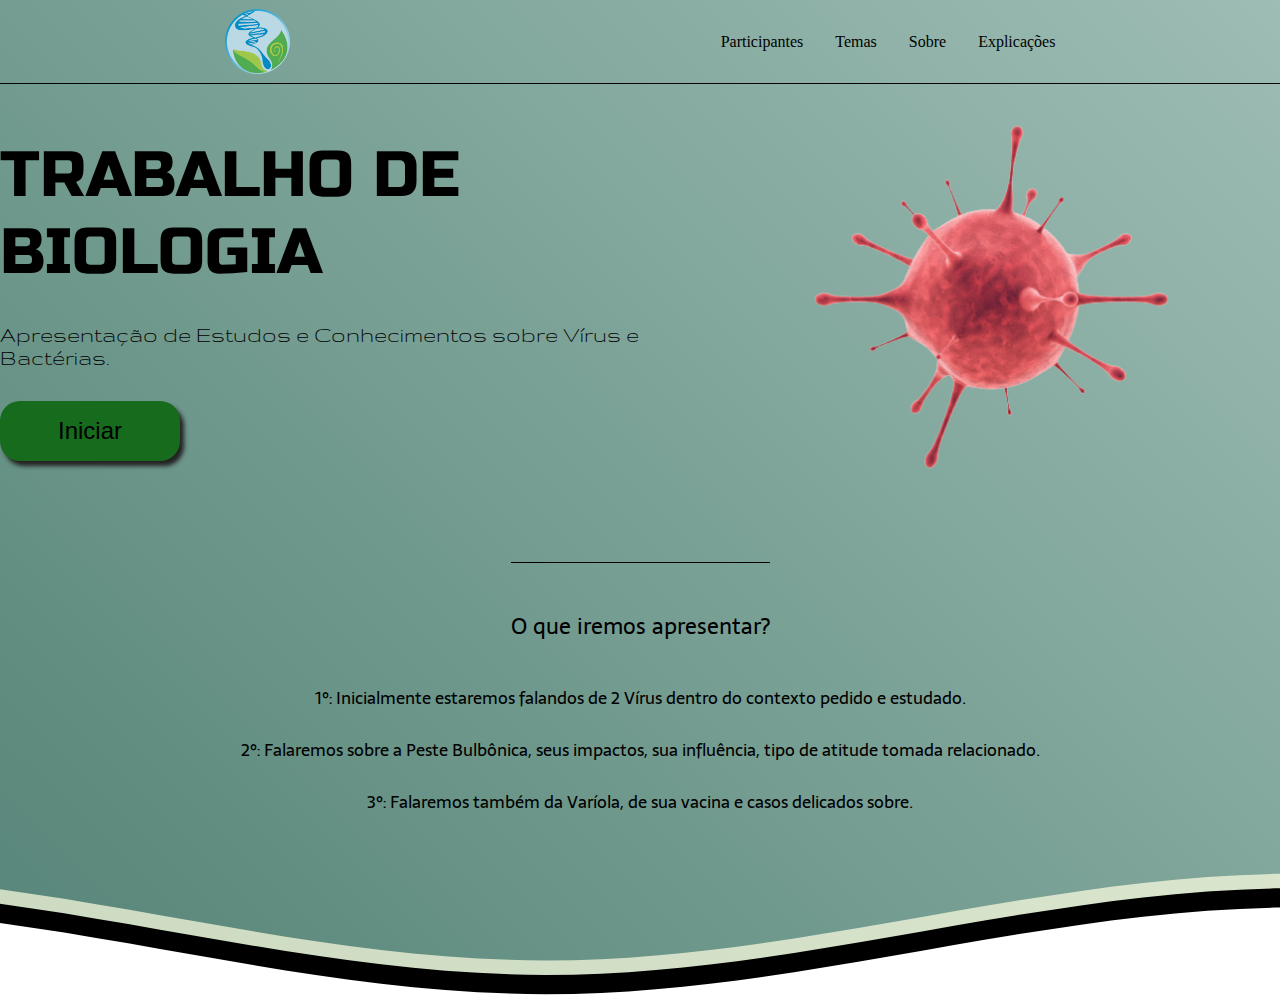
==== index.html @ dec0a588 "Add files via upload" ====
<!DOCTYPE html>
<html lang="pt-BR">
<head>
    <meta charset="UTF-8">
    <meta http-equiv="X-UA-Compatible" content="IE=edge">
    <meta name="viewport" content="width=device-width, initial-scale=1.0">
    <title>Trabalho de Biologia - Lading Page Apresentação</title>
    <link rel="stylesheet" href="style.css">
    <link rel="stylesheet" href="style2.css">
    
</head>
<body>
    <header class="cabeçalho">
        <img class="logo-cabeçalho" src="LogoBIO.png" alt="Logo Trabalho de Biologia">
        <nav class="menu">
            <a href="" class="menu-item">Participantes</a>
            <a href="" class="menu-item">Temas</a>
            <a href="" class="menu-item">Sobre</a>
            <a href="" class="menu-item">Explicações</a>
        </nav>
    </header>

    <main class="conteudo">
        <section class="principal">
            <div class="principal-escrito">
                <h1 class="principal-titulo">TRABALHO DE <br> BIOLOGIA</h1>
                <h2 class="principal-subtitulo">Apresentação de Estudos e Conhecimentos sobre Vírus e Bactérias.</h2>
                <button class="botao">Iniciar</button>
            </div>
            <img class="principal-imagem" src="IconBIO.png" alt="Ícone Principal do Trabalho">
        </section>

        <section class="conteudo2">
            <h3 class="conteudo2-titulo">O que iremos apresentar?</h3>
            <p class="conteudo2-paragrafo">1°: Inicialmente estaremos falandos de <strong>2 Vírus dentro do contexto pedido e estudado.</strong></p>
            <p class="conteudo2-paragrafo">2°: Falaremos <strong>sobre a Peste Bulbônica</strong>, seus impactos, sua influência, tipo de atitude tomada relacionado.</p>
            <p class="conteudo2-paragrafo">3°: Falaremos <strong>também da Varíola</strong>, de sua vacina e casos delicados sobre.</p>
        </section>
    </main>


    <footer>
        <div class="header"> 
        <div class="inner-header"></div>
            <!-- Container Ondas -->
        <div>
        <svg class="waves" xmins="http://www.w3.org/2000/svg" xmlns:xlink="http://www.w3.org/1999/xlink"
        viewBox="0 24 150 28" preserveAspectRatio="none" shape-rendering="auto">
        <defs> 
        <path id="gentle-wave" d="M-160 44c30 0 58-18 88-18s 58 18 88 18 58-18 88-18 58 18 88 18 v44h-352z" />
        </defs>
        <g class="parallax">
        <use xlink:href="#gentle-wave" x="48" y="0" fill="rgba(255, 255, 225,0.7" /> 
        <use xlink:href="#gentle-wave" x="48" y= "3" fill="rgba (255,255,255,0.5)" /> 
        <use xlink:href="#gentle-wave" x="48" y="5" fill="rgba (255,255,255,0.3)" /> 
        <use xlink:href="#gentle-wave" x="48" y="7" fill="#fff" /> 
        </g>
         <!--Fim das ondas-->
    </footer>

</body>
</html>
---- style.css ----
@import url('https://fonts.googleapis.com/css2?family=Russo+One&display=swap');
@import url('https://fonts.googleapis.com/css2?family=Fredericka+the+Great&family=Gruppo&family=Russo+One&display=swap');
@import url('https://fonts.googleapis.com/css2?family=Fredericka+the+Great&family=Russo+One&display=swap');
@import url('https://fonts.googleapis.com/css2?family=Fredericka+the+Great&family=Gruppo&family=Russo+One&family=Sarala:wght@400;700&display=swap');

*{
    margin: 0;
    padding: 0;
    box-sizing: border-box;
    text-decoration: none;
}

body {
    font-size: 100%;
    background: linear-gradient(45deg, #2F5D62, #5E8B7E, #A7C4BC, #DFEEEA);
    background-size: 300% 300%;
    animation: colors 10s ease-in-out infinite;
} 

 @keyframes colors {
    0% {
        background-position: 0% 50%;
    }

    50% {
        background-position: 100% 50%;
    }

    100%{
        background-position: 0% 50%;
    }
}
 
.cabeçalho{
    display: flex;
    flex-direction: row;
    align-items: center;
    justify-content: space-around;
    padding: 9px;
}

.logo-cabeçalho{
    height: 65px;
}

.menu{
    display: flex;
    gap: 32px;
}

.menu-item{
    font-family: cursive;
    color: rgb(0, 0, 0);

}

.menu-item:hover{
    background-color: rgba(1, 225, 233, 0.397);
    border-radius: 5px;
}

.conteudo{
    margin-bottom: 48px;
    border-top: 0.5px solid rgb(5, 4, 4);
    
}

.principal{
    display: flex;
    flex-direction: row;
    align-items: center;
    justify-content: space-around;
}

.principal-escrito{
    display: flex;
    flex-direction: column;
    gap: 32px;
    
}

.principal-titulo{
    font-family: 'Russo One', sans-serif;
    font-weight: 400;
    font-size: 64px;
    color: rgb(0, 0, 0);
}

.principal-subtitulo{
    font-family: 'Gruppo', cursive;
    font-weight: 400;
    font-size: 24px;
    color: rgb(0, 0, 0);
}

.botao{
    background-color: rgb(22, 107, 29);
    width: 180px;
    height: 60px;
    border: none;
    box-shadow: 4px 5px 4px rgb(36, 34, 34);
    border-radius: 20px;
    font-family: 'Sarala' sans-serif;
    font-weight: 400;
    font-size: 24px;
    color: rgb(0, 0, 0);
    
}

.botao:hover{
    background-color: rgb(125, 172, 129);
    cursor: pointer;
}

.principal-imagem{
    height: 430px;
}

.conteudo2{
    display: flex;
    flex-direction: column;
    align-items: center;
    gap: 24px;
    margin-top: 48px;

}

.conteudo2-titulo{
    border-top: 0.5px solid rgb(0, 0, 0);
    padding-top: 45px;
    font-family: 'Sarala', sans-serif;
    font-weight: 400;
    font-size: 22px;
    color: rgb(0, 0, 0);   
    margin-bottom: 16px;
}

.conteudo2-paragrafo{
    font-family: 'Sarala', sans-serif;
    font-weight: 300;
    font-size: 17px;
    color: rgb(0, 0, 0);   
  
}
---- style2.css ----
body{
    margin: 0;
}

/*  .header{
    position: relative;
    text-align: center;
    background: linear-gradient(90deg, rgba(31, 0, 36, 100) 0%, rgba(255,0,67,100) 100%);
    color: rgb(255, 255, 255);
    }
 */
 /* .inner-header{
    height: 65vh;
    width: 100%;
    margin: 0;
    padding: 0; 
 
 }*/

.flex{ /*Flexbox para containers */
    display: flex;
    justify-content: center;
    align-items: center;
    text-align: center;

}

.waves{

    position: relative;
    width: 100%;
    height: 15vh;
    margin-bottom: -7px;
    min-height: 100px;
    max-height: 150px;

}

.content{
    position:relative;
    height: 20vh;
    text-align: center;
    background-color: rgb(255, 255, 255);

}

/* Animação */

.parallax > use{
    animation: move-forever 25s cubic-bezier(.55, .5, .45,.5) infinite;
}

.parallax > use:nth-child(1){
    animation-delay: -2s;
    animation-duration: 7s;
}

.parallax > use:nth-child(2){
    animation-delay: -3s;
    animation-duration: 10s;
}

.parallax > use:nth-child(3){
    animation-delay: -4s;
    animation-duration: 13s;
}

.parallax > use:nth-child(4){
    animation-delay: -5s;
    animation-duration: 20s;
}

@keyframes move-forever {
    0%  {
        transform: translate3d(-90px,0,0);
    }
    100% {
        transform: translate3d(85px, 0,0);
    }
}

/*Encolhimento para Mobile*/

@media (max-width: 768px){
    .waves {
        height: 40px;
        min-height: 40px;
    }
    .content{
        height: 30vh;
    }
}
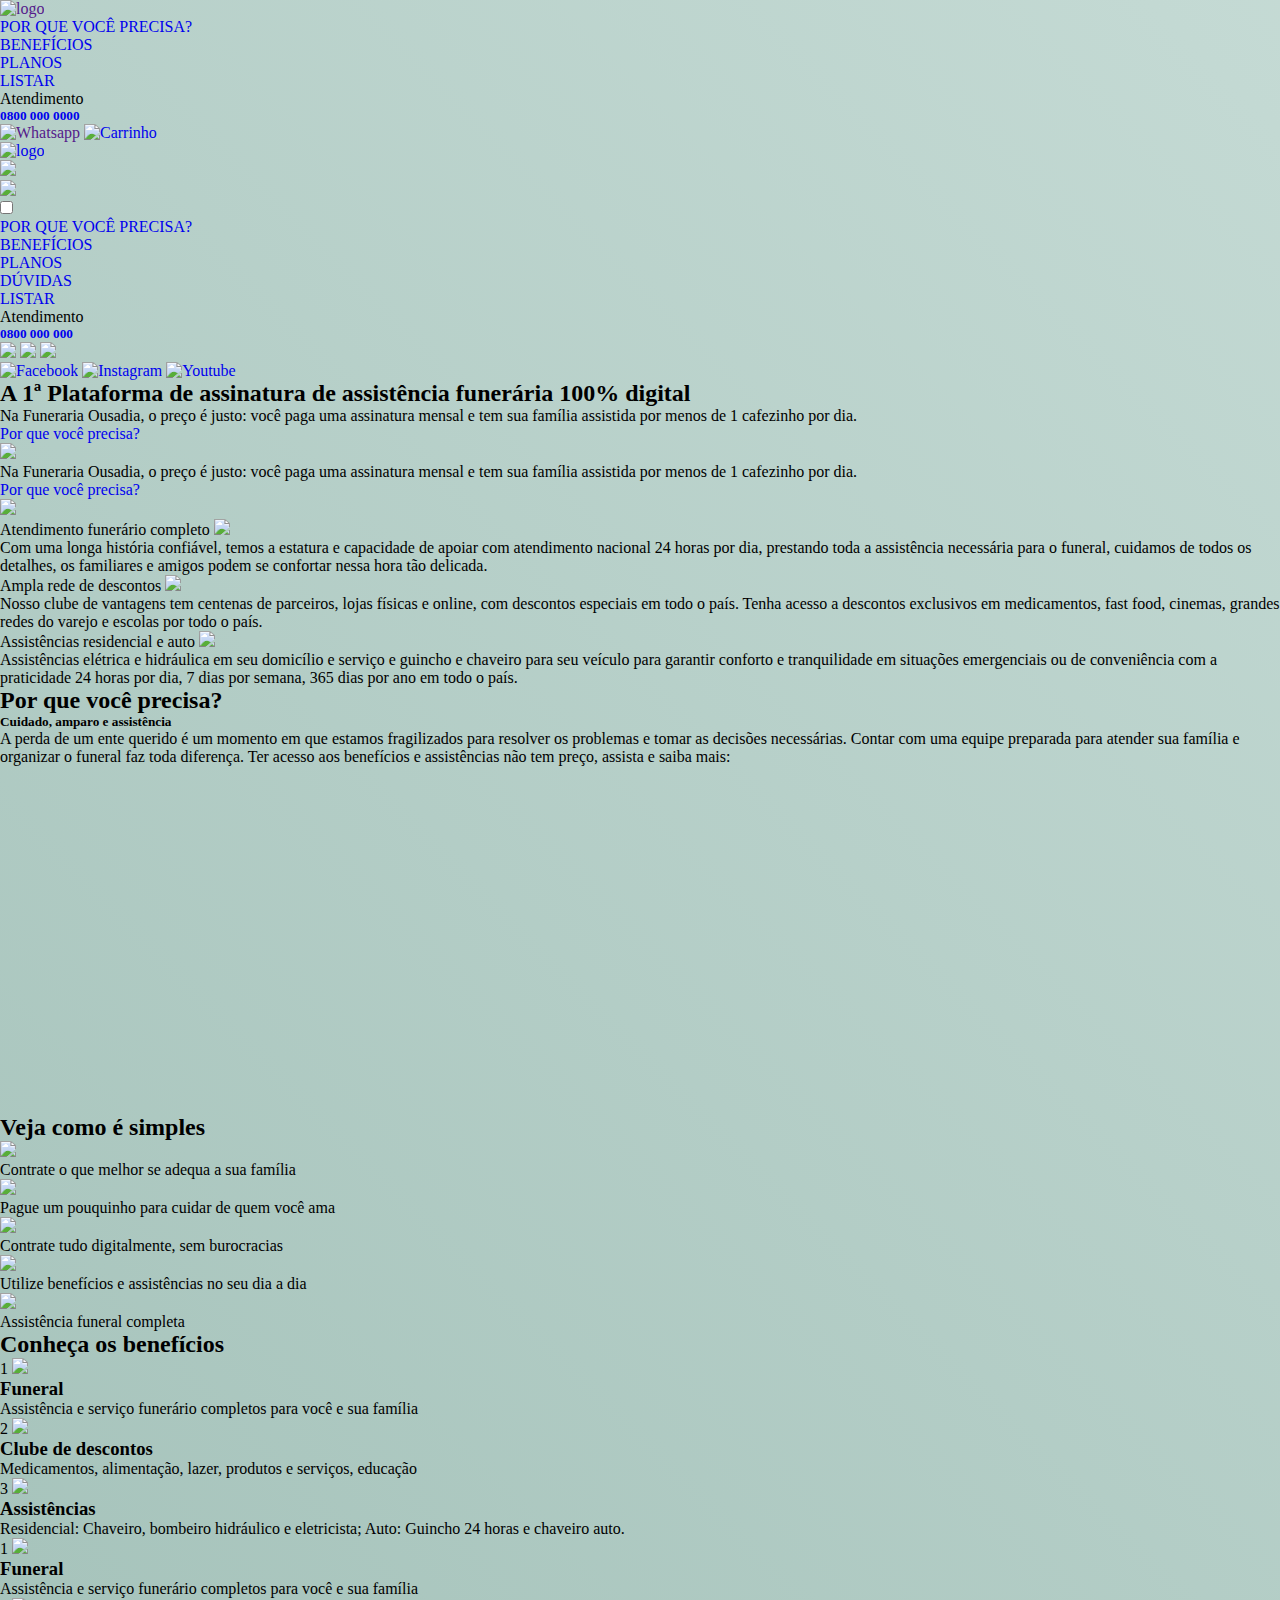
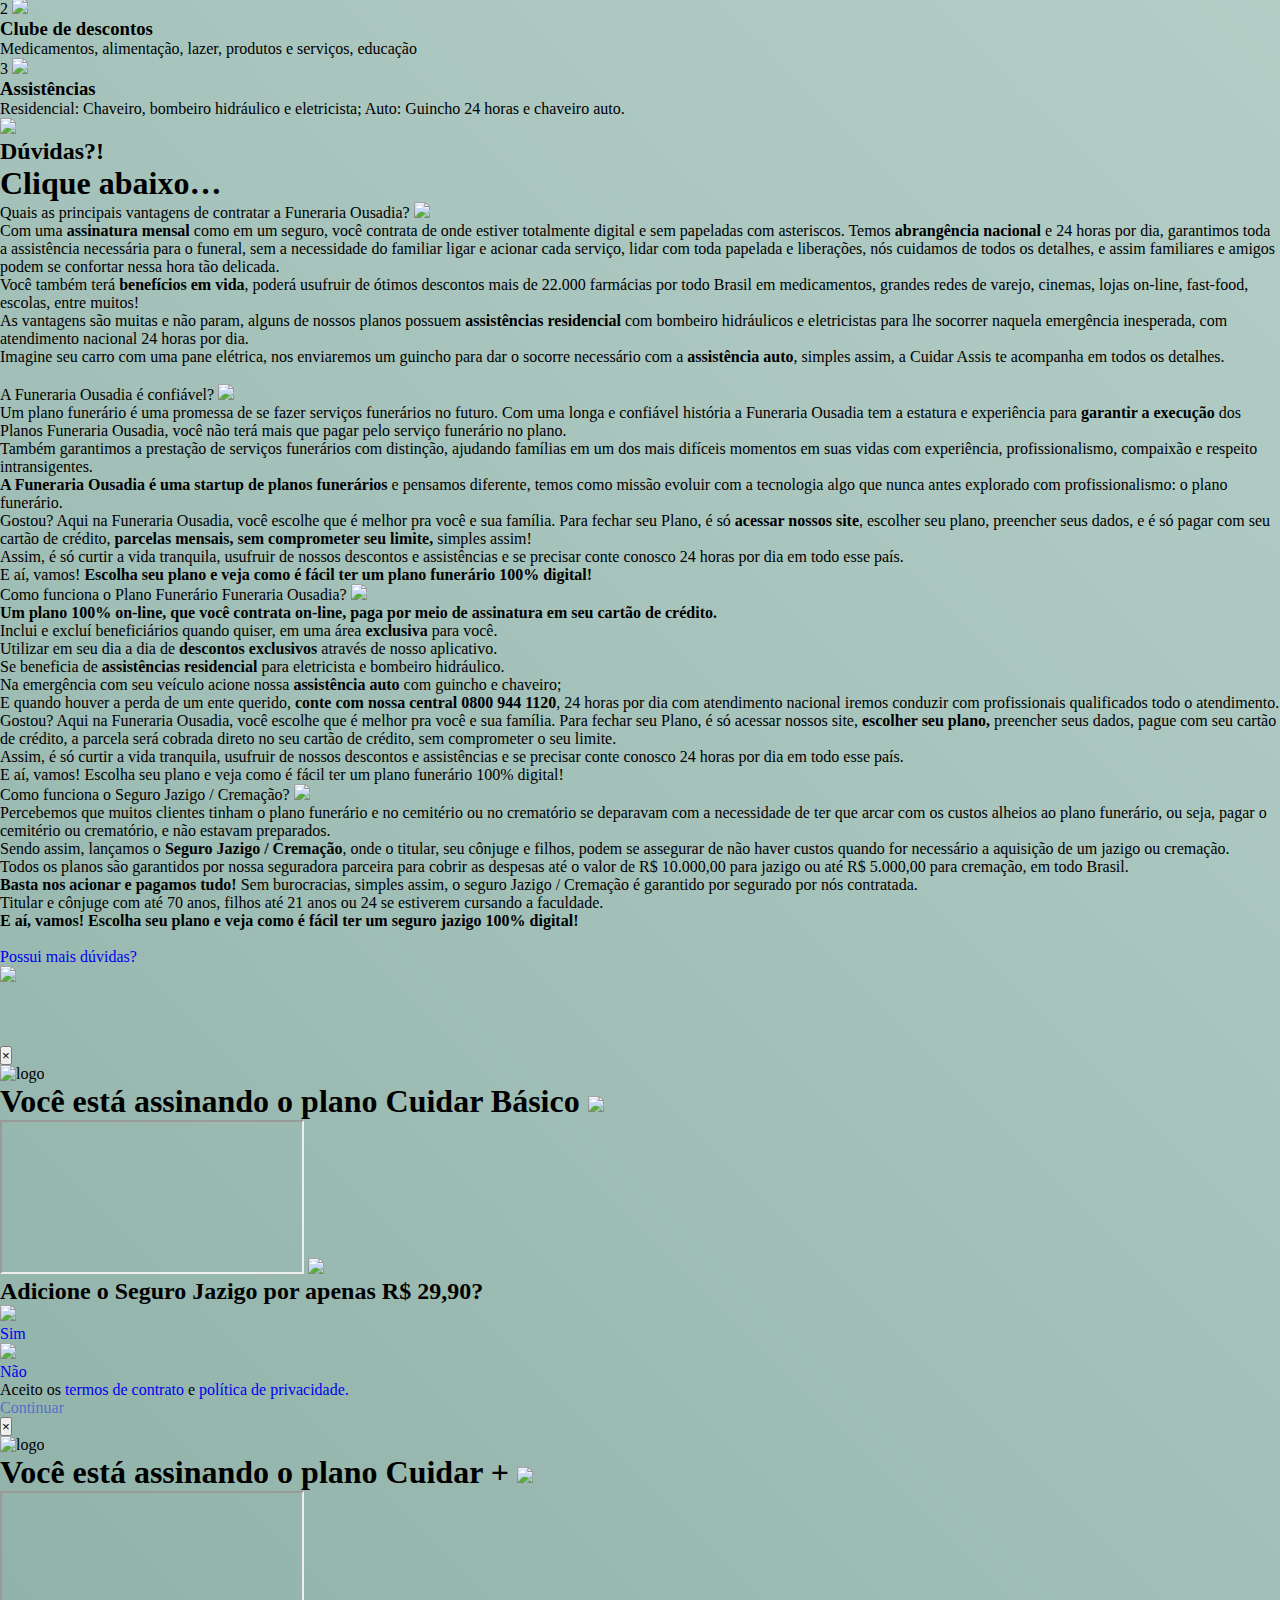
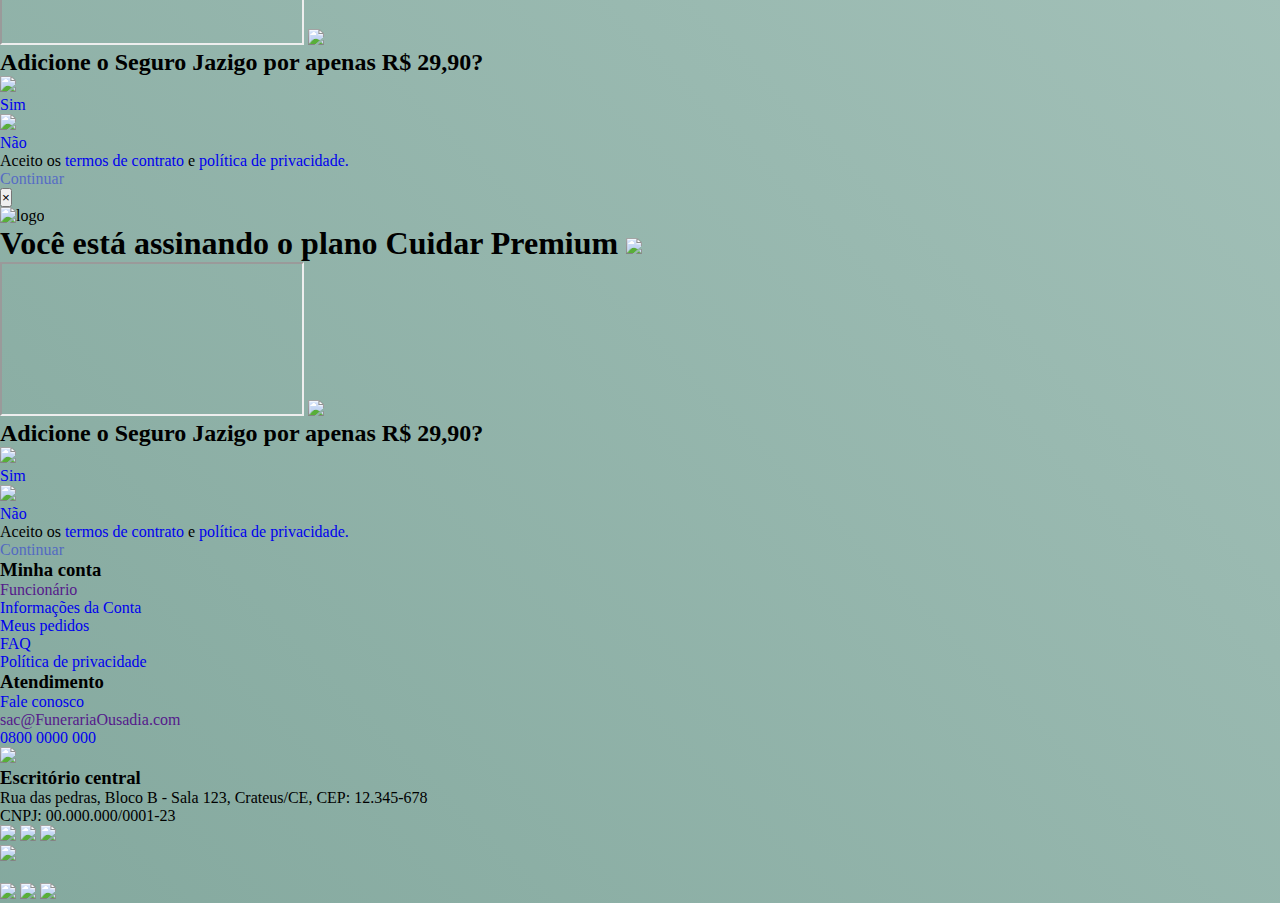
==== commit 14e9a32e: "Update index.html" ====
--- a/index.html
+++ b/index.html
@@ -1,62 +1,1462 @@
 <!DOCTYPE html>
-<html lang="pt-BR">
+<html lang="pt-br">
+
 <head>
     <meta charset="UTF-8">
-    <meta http-equiv="X-UA-Compatible" content="IE=edge">
     <meta name="viewport" content="width=device-width, initial-scale=1.0">
-    <title>Trabalho de Biologia - Lading Page Apresentação</title>
+    <meta http-equiv="X-UA-Compatible" content="ie=edge">
+    <title>Funeraria Ousadia</title>
     <link rel="stylesheet" href="style.css">
-    <link rel="stylesheet" href="style2.css">
-    
+    <link href="https://io.betalabs.net/build/css/canopus/canopus-02635147ff.css" rel="stylesheet">
+    <link rel="stylesheet" href="https://stackpath.bootstrapcdn.com/bootstrap/4.4.0/css/bootstrap.min.css"
+        integrity="sha384-SI27wrMjH3ZZ89r4o+fGIJtnzkAnFs3E4qz9DIYioCQ5l9Rd/7UAa8DHcaL8jkWt" crossorigin="anonymous">
+    <link rel="stylesheet" href="https://cdn.jsdelivr.net/gh/fancyapps/fancybox@3.5.7/dist/jquery.fancybox.min.css" />
+    <link rel="stylesheet" type="text/css" href="https://cdn.jsdelivr.net/npm/slick-carousel@1.8.1/slick/slick.css">
+    <link rel="stylesheet" type="text/css"
+        href="https://cdn.jsdelivr.net/npm/slick-carousel@1.8.1/slick/slick-theme.css">
+    <link rel="stylesheet" href="https://cdnjs.cloudflare.com/ajax/libs/OwlCarousel2/2.2.1/assets/owl.carousel.min.css">
+    <link rel="stylesheet"
+        href="https://cdnjs.cloudflare.com/ajax/libs/OwlCarousel2/2.3.4/assets/owl.theme.default.min.css">
+    <link rel="stylesheet"
+        href="https://assets.betalabs.net/production/mensalidadeplanofunerario/styles/stores/1/style.css?47c6ff403330d7259b874e73378a7040">
+    <link rel="icon" sizes="16x16" type="image/png"
+        href="logos/logo1.png">
+        <!-- CSS only -->
+<link href="https://cdn.jsdelivr.net/npm/bootstrap@5.2.0-beta1/dist/css/bootstrap.min.css" rel="stylesheet" integrity="sha384-0evHe/X+R7YkIZDRvuzKMRqM+OrBnVFBL6DOitfPri4tjfHxaWutUpFmBp4vmVor" crossorigin="anonymous">
+<!-- JavaScript Bundle with Popper -->
+<script src="https://cdn.jsdelivr.net/npm/bootstrap@5.2.0-beta1/dist/js/bootstrap.bundle.min.js" integrity="sha384-pprn3073KE6tl6bjs2QrFaJGz5/SUsLqktiwsUTF55Jfv3qYSDhgCecCxMW52nD2" crossorigin="anonymous"></script>
+    <meta name="google-site-verification" content="ezTnfxOAOeXB6FaEOsqR0fcf63u74YI3CQX8biM0w7I" />
+
+
+    <style>
+        @media (min-width: 769px) {
+
+            footer.footer,
+            section.oque-falam {
+                margin: 0;
+            }
+
+            section.oque-falam {
+                margin-bottom: -130px;
+            }
+
+            .faq .acc__title {
+                cursor: pointer;
+            }
+
+            section#duvidas {
+                position: relative;
+                margin-top: -160px;
+                padding: 160px 0 60px;
+            }
+
+            section#duvidas::after {
+                content: "";
+                position: absolute;
+                background-image: url(https://assets.betalabs.net/production/mensalidadeplanofunerario/images/stores/1/img-questao.png);
+                background-repeat: no-repeat;
+                width: 1787px;
+                height: 1487px;
+                top: -450px;
+                left: 45%;
+            }
+        }
+
+        .btn-assinar.disabled a {
+            pointer-events: none;
+        }
+
+        .btn-assinar.disabled {
+            opacity: .4;
+        }
+    </style>
+    <!-- Facebook Pixel Code -->
+    <script>
+        !function (f, b, e, v, n, t, s) {
+            if (f.fbq) return; n = f.fbq = function () {
+                n.callMethod ?
+                n.callMethod.apply(n, arguments) : n.queue.push(arguments)
+            };
+            if (!f._fbq) f._fbq = n; n.push = n; n.loaded = !0; n.version = '2.0';
+            n.queue = []; t = b.createElement(e); t.async = !0;
+            t.src = v; s = b.getElementsByTagName(e)[0];
+            s.parentNode.insertBefore(t, s)
+        }(window, document, 'script',
+            'https://connect.facebook.net/en_US/fbevents.js');
+        fbq('init', '278221543743274');
+        fbq('track', 'PageView');
+    </script>
+    <noscript>
+        <img height="1" width="1" src="https://www.facebook.com/tr?id=278221543743274&ev=PageView
+&noscript=1" />
+    </noscript>
+    <!-- End Facebook Pixel Code -->
+    <!-- Load Facebook SDK for JavaScript -->
+    <div id="fb-root"></div>
+    <script>
+        window.fbAsyncInit = function () {
+            FB.init({
+                xfbml: true,
+                version: 'v10.0'
+            });
+        };
+
+        (function (d, s, id) {
+            var js, fjs = d.getElementsByTagName(s)[0];
+            if (d.getElementById(id)) return;
+            js = d.createElement(s); js.id = id;
+            js.src = 'https://connect.facebook.net/pt_BR/sdk/xfbml.customerchat.js';
+            fjs.parentNode.insertBefore(js, fjs);
+        }(document, 'script', 'facebook-jssdk'));</script>
+
+    <!-- Your Chat Plugin code -->
+    <div class="fb-customerchat" attribution="install_email" page_id="113296590441079">
+    </div>
 </head>
+
 <body>
-    <header class="cabeçalho">
-        <img class="logo-cabeçalho" src="LogoBIO.png" alt="Logo Trabalho de Biologia">
-        <nav class="menu">
-            <a href="" class="menu-item">Participantes</a>
-            <a href="" class="menu-item">Temas</a>
-            <a href="" class="menu-item">Sobre</a>
-            <a href="" class="menu-item">Explicações</a>
+
+
+    <div id="idplanjazigo" data="5"></div>
+
+
+
+
+<!-- MENU -->
+     
+    <header class="header desk">
+        <div class="container">
+            <nav class="navbar navbar-expand-sm navbar-dark">
+                <!-- Brand/logo -->
+                <a class="navbar-brand" href="">
+                    <img src="/logos/funerariaWide__1_-removebg-preview.png"
+                        alt="logo" >
+                </a>
+                <ul class="navbar-nav">
+                    <li class="nav-item">
+                        <a class="nav-link" href="/#porque-precisa">POR QUE VOCÊ PRECISA?</a>
+                    </li>
+
+                    <li class="nav-item">
+                        <a class="nav-link" href="/#beneficios">BENEFÍCIOS</a>
+                    </li>
+                    <li class="nav-item">
+                        <a class="nav-link" href="/#planos">PLANOS</a>
+                    </li>
+
+
+                    <li class="nav-item">
+                        <a class="nav-link" id="listar" href="listar.html" target="_blank">LISTAR </a>
+                    </li>
+                </ul>
+                <div class="contato">
+                    <p>Atendimento</p>
+                    <a href="tel:0800 000 000">
+                        <h5>0800 000 0000</h5>
+                    </a>
+                </div>
+
+                <div class="user-cart">
+                    <a href="" class="whats"><img
+                            src="https://assets.betalabs.net/production/mensalidadeplanofunerario/fonts/stores/1/whatsapp.svg"
+                            alt="Whatsapp" title="Whatsapp"></a>
+                
+                    <a href="payment.html " class="user"><img
+                            src="https://assets.betalabs.net/production/mensalidadeplanofunerario/fonts/stores/1/cart.svg"
+                            alt="Carrinho" title="Carrinho"></a>
+                </div>
+            </nav>
+        </div>
+    </header>
+
+
+    <header class="header-mobile mobile">
+        <nav role="navigation">
+            <div class="logo-loja">
+                <a href="/">
+                    <img src="/logos/funerariaWide__1_-removebg-preview.png"
+                        alt="logo">
+                </a>
+            </div>
+            <div class="admin-header">
+                <div>
+                    <a href="" class="whats"><img
+                            src="https://assets.betalabs.net/production/mensalidadeplanofunerario/fonts/stores/1/whatsapp.svg"></a>
+                </div>
+
+                <div class="cart">
+                    <a href="/payment.html"><img
+                            src="https://assets.betalabs.net/production/mensalidadeplanofunerario/fonts/stores/1/cart.svg"></a>
+                </div>
+            </div>
+            <div id="menuToggle">
+                <input class="menu-mobile" type="checkbox" />
+                <span></span>
+                <span></span>
+                <span></span>
+                <ul id="menu" class="navbar-nav">
+
+                    <li class="nav-item">
+                        <a class="nav-link" href="#porque-precisa">POR QUE VOCÊ PRECISA?</a>
+                    </li>
+                    <li class="nav-item">
+                        <a class="nav-link" href="#beneficios">BENEFÍCIOS</a>
+                    </li>
+                    <li class="nav-item">
+                        <a class="nav-link" href="#planos">PLANOS</a>
+                    </li>
+                    <li class="nav-item">
+                        <a class="nav-link" href="#duvidas">DÚVIDAS</a>
+                    </li>
+               <!--      <li class="nav-item">
+                        <a class="nav-link" href="#depoimentos">DEPOIMENTOS</a>
+                    </li> -->
+                    <li class="nav-item">
+                        <a class="nav-link" href="listar.html" target="_blank">LISTAR</a>
+                    </li>
+                    <div class="contato-menu">
+                        <p>Atendimento</p>
+                        <a href="tel:0800 000 000">
+                            <h5>0800 000 000</h5>
+                        </a>
+                    </div>
+                    <div class="redes-sociais-home">
+                        <a class="face" href="https://shutupandtakemymoney.com/wp-content/uploads/2020/05/cutting-mark-zuckerberg-hair-meme.jpg" target="_blank"><img
+                                src="https://assets.betalabs.net/production/mensalidadeplanofunerario/fonts/stores/1/face-white.svg"></a>
+                        <a href="https://www.instagram.com/reel/CdEIbl2jg-P/?igshid=YmMyMTA2M2Y=" target="_blank"><img
+                                src="https://assets.betalabs.net/production/mensalidadeplanofunerario/fonts/stores/1/insta-white.svg"></a>
+                        <a href="https://youtu.be/dQw4w9WgXcQ?t=2" target="_blank"><img
+                                src="https://assets.betalabs.net/production/mensalidadeplanofunerario/fonts/stores/1/youtube-white.svg"></a>
+                    </div>
+                </ul>
+            </div>
         </nav>
     </header>
 
-    <main class="conteudo">
-        <section class="principal">
-            <div class="principal-escrito">
-                <h1 class="principal-titulo">TRABALHO DE <br> BIOLOGIA</h1>
-                <h2 class="principal-subtitulo">Apresentação de Estudos e Conhecimentos sobre Vírus e Bactérias.</h2>
-                <button class="botao">Iniciar</button>
+<!-- MENU -->
+
+
+
+
+
+
+    <section class="banner-principal">
+        <div class="container">
+            <div class="row">
+                <div class="col-12 col-md-7">
+                    <div class="home-redes-conteudo">
+                        <div class="redes-sociais-pag-home">
+                            <a class="face" href="https://shutupandtakemymoney.com/wp-content/uploads/2020/05/cutting-mark-zuckerberg-hair-meme.jpg" target="_blank"><img
+                                    src="https://assets.betalabs.net/production/mensalidadeplanofunerario/fonts/stores/1/face.svg"
+                                    alt="Facebook" title="Facebook"></a>
+                            <a href="https://www.instagram.com/reel/CdEIbl2jg-P/?igshid=YmMyMTA2M2Y=" target="_blank"><img
+                                    src="https://assets.betalabs.net/production/mensalidadeplanofunerario/fonts/stores/1/insta.svg"
+                                    alt="Instagram" title="Instagram"></a>
+                            <a href="https://youtu.be/dQw4w9WgXcQ?t=2" target="_blank"><img
+                                    src="https://assets.betalabs.net/production/mensalidadeplanofunerario/fonts/stores/1/youtube.svg"
+                                    alt="Youtube" title="Youtube"></a>
+                        </div>
+                        <div class="text-home">
+                            <h2 data-aos="fade">A <span>1ª</span> Plataforma de assinatura de assistência funerária
+                                100% digital</h2>
+                            <p class="desk" data-aos="fade">Na Funeraria Ousadia, o preço é justo: você paga uma assinatura
+                                mensal e tem sua família assistida por menos de 1 cafezinho por dia.</p>
+
+                            <div class="btn-home desk">
+                                <a href="#porque-precisa">Por que você precisa?</a>
+                            </div>
+                        </div>
+                    </div>
+                </div>
+                <div class="col-12 col-md-5">
+                    <div class="img-home">
+                        <img
+                            src="https://assets.betalabs.net/production/mensalidadeplanofunerario/extra_fields/21/phpMAArB31595353037.png">
+                    </div>
+                </div>
+                <div class="text-home mobile">
+                    <p data-aos="fade">Na Funeraria Ousadia, o preço é justo: você paga uma assinatura mensal e tem sua
+                        família assistida por menos de 1 cafezinho por dia.</p>
+                    <div class="btn-home">
+                        <a href="#porque-precisa">Por que você precisa?</a>
+                    </div>
+                </div>      
             </div>
-            <img class="principal-imagem" src="IconBIO.png" alt="Ícone Principal do Trabalho">
+        </div>
+    </section>
+    <section class="home-conteudo"
+        style="background-image:url(https://assets.betalabs.net/production/mensalidadeplanofunerario/images/stores/1/bg-principal.png)">
+        <div class="infos-servicos anime">
+
+            <div class="imagem">
+                <img
+                    src="https://assets.betalabs.net/production/mensalidadeplanofunerario/extra_fields/24/phpPoPgiK1605195789.png">
+            </div>
+            <div class="info-assistencias">
+                <div class="container">
+                    <div class="acc">
+                        <div class="acc__card">
+                            <div class="acc__title">Atendimento funerário completo <img
+                                    src="https://assets.betalabs.net/production/mensalidadeplanofunerario/fonts/stores/1/seta-dow.svg">
+                            </div>
+                            <div class="acc__panel">
+                                Com uma longa história confiável, temos a estatura e capacidade de apoiar com
+                                atendimento nacional 24 horas por dia, prestando toda a assistência necessária para o
+                                funeral, cuidamos de todos os detalhes, os familiares e amigos podem se confortar nessa
+                                hora tão delicada.
+                            </div>
+                        </div>
+                        <div class="acc__card">
+                            <div class="acc__title">Ampla rede de descontos <img
+                                    src="https://assets.betalabs.net/production/mensalidadeplanofunerario/fonts/stores/1/seta-dow.svg">
+                            </div>
+                            <div class="acc__panel">
+                                Nosso clube de vantagens tem centenas de parceiros, lojas físicas e online, com
+                                descontos especiais em todo o país. Tenha acesso a descontos exclusivos em medicamentos,
+                                fast food, cinemas, grandes redes do varejo e escolas por todo o país.
+                            </div>
+                        </div>
+                        <div class="acc__card">
+                            <div class="acc__title">Assistências residencial e auto <img
+                                    src="https://assets.betalabs.net/production/mensalidadeplanofunerario/fonts/stores/1/seta-dow.svg">
+                            </div>
+                            <div class="acc__panel">
+                                Assistências elétrica e hidráulica em seu domicílio e serviço e guincho e chaveiro para
+                                seu veículo para garantir conforto e tranquilidade em situações emergenciais ou de
+                                conveniência com a praticidade 24 horas por dia, 7 dias por semana, 365 dias por ano em
+                                todo o país.
+                            </div>
+                        </div>
+                    </div>
+                </div>
+            </div>
+
+
+
+
+
+
+
+        </div>
+        <section class="banner-conteudo2" id="porque-precisa">
+            <div class="container anime">
+                <div class="row">
+                    <div class="col-12 col-md-6">
+                        <div class="precisa">
+                            <h2 data-aos="fade">Por que você precisa?</h2>
+                            <h5 data-aos="fade">Cuidado, amparo e assistência</h5>
+                            <p data-aos="fade">A perda de um ente querido é um momento em que estamos fragilizados para
+                                resolver os problemas e tomar as decisões necessárias. Contar com uma equipe preparada
+                                para atender sua família e organizar o funeral faz toda diferença. Ter acesso aos
+                                benefícios e assistências não tem preço, assista e saiba mais:</p>
+                        </div>
+                    </div>
+                    <div class="col-12 col-md-6">
+                        <div class="img-precisa">
+                            <iframe width="425" height="344" src="https://www.youtube.com/embed/MQsz4o8_ifM" title="YouTube video player" frameborder="0" allow="accelerometer; autoplay; clipboard-write; encrypted-media; gyroscope; picture-in-picture" allowfullscreen></iframe>
+                                </iframe>
+                        </div>
+                    </div>
+                </div>
+            </div>
         </section>
-
-        <section class="conteudo2">
-            <h3 class="conteudo2-titulo">O que iremos apresentar?</h3>
-            <p class="conteudo2-paragrafo">1°: Inicialmente estaremos falandos de <strong>2 Vírus dentro do contexto pedido e estudado.</strong></p>
-            <p class="conteudo2-paragrafo">2°: Falaremos <strong>sobre a Peste Bulbônica</strong>, seus impactos, sua influência, tipo de atitude tomada relacionado.</p>
-            <p class="conteudo2-paragrafo">3°: Falaremos <strong>também da Varíola</strong>, de sua vacina e casos delicados sobre.</p>
+        <section class="veja ">
+            <div class="container anime">
+                <h2>Veja como é simples</h2>
+                <div class="slider-veja">
+                    <div class="veja-info">
+                        <img
+                            src="https://assets.betalabs.net/production/mensalidadeplanofunerario/extra_fields/29/phpb2HDAU1595471446.png">
+                        <p data-aos="fade">Contrate o que melhor se adequa a sua família</p>
+                    </div>
+                    <div class="veja-info">
+                        <img
+                            src="https://assets.betalabs.net/production/mensalidadeplanofunerario/extra_fields/29/phpsvNWmm1595471453.png">
+                        <p data-aos="fade">Pague um pouquinho para cuidar de quem você ama</p>
+                    </div>
+                    <div class="veja-info">
+                        <img
+                            src="https://assets.betalabs.net/production/mensalidadeplanofunerario/extra_fields/29/php76532R1595471391.png">
+                        <p data-aos="fade">Contrate tudo digitalmente, sem burocracias</p>
+                    </div>
+                    <div class="veja-info">
+                        <img
+                            src="https://assets.betalabs.net/production/mensalidadeplanofunerario/extra_fields/29/phpFWLQsf1595471120.png">
+                        <p data-aos="fade">Utilize benefícios e assistências no seu dia a dia</p>
+                    </div>
+                    <div class="veja-info">
+                        <img
+                            src="https://assets.betalabs.net/production/mensalidadeplanofunerario/extra_fields/29/phpg9BeA51595471042.png">
+                        <p data-aos="fade">Assistência funeral
+                            completa </p>
+                    </div>
+                </div>
+            </div>
         </section>
-    </main>
-
-
-    <footer>
-        <div class="header"> 
-        <div class="inner-header"></div>
-            <!-- Container Ondas -->
-        <div>
-        <svg class="waves" xmins="http://www.w3.org/2000/svg" xmlns:xlink="http://www.w3.org/1999/xlink"
-        viewBox="0 24 150 28" preserveAspectRatio="none" shape-rendering="auto">
-        <defs> 
-        <path id="gentle-wave" d="M-160 44c30 0 58-18 88-18s 58 18 88 18 58-18 88-18 58 18 88 18 v44h-352z" />
-        </defs>
-        <g class="parallax">
-        <use xlink:href="#gentle-wave" x="48" y="0" fill="rgba(255, 255, 225,0.7" /> 
-        <use xlink:href="#gentle-wave" x="48" y= "3" fill="rgba (255,255,255,0.5)" /> 
-        <use xlink:href="#gentle-wave" x="48" y="5" fill="rgba (255,255,255,0.3)" /> 
-        <use xlink:href="#gentle-wave" x="48" y="7" fill="#fff" /> 
-        </g>
-         <!--Fim das ondas-->
+        <section class="conheca bo" id="beneficios"
+            style="background-image:url(https://assets.betalabs.net/production/mensalidadeplanofunerario/images/stores/1/bg-2.png)">
+            <div class="container anime">
+                <h2>Conheça os benefícios</h2>
+                <div class="row">
+                    <div class="col-12 col-md-6 desk">
+                        <div class="funeral">
+                            <span>1</span>
+                            <img
+                                src="https://assets.betalabs.net/production/mensalidadeplanofunerario/extra_fields/31/phpv3FS671595475069.png">
+                            <div class="funeral-texto">
+                                <h3>Funeral</h3>
+                                <p>Assistência e serviço funerário completos
+                                    para você e sua família</p>
+                            </div>
+                        </div>
+                        <div class="clube">
+                            <span>2</span>
+                            <img
+                                src="https://assets.betalabs.net/production/mensalidadeplanofunerario/extra_fields/34/php0WHklK1595475069.png">
+                            <div class="funeral-texto">
+                                <h3>Clube de descontos</h3>
+                                <p>Medicamentos, alimentação, lazer, produtos
+                                    e serviços, educação</p>
+                            </div>
+                        </div>
+                        <div class="assistencia">
+                            <span>3</span>
+                            <img
+                                src="https://assets.betalabs.net/production/mensalidadeplanofunerario/extra_fields/37/phpJRHNzm1595475070.png">
+                            <div class="funeral-texto">
+                                <h3>Assistências</h3>
+                                <p>Residencial: Chaveiro, bombeiro hidráulico e eletricista;
+                                    Auto: Guincho 24 horas e chaveiro auto.</p>
+                            </div>
+                        </div>
+                    </div>
+                    <div class="col-12 col-md-6 mobile">
+                        <div class="slider-beneficios">
+                            <div class="funeral">
+                                <span>1</span>
+                                <img
+                                    src="https://assets.betalabs.net/production/mensalidadeplanofunerario/extra_fields/31/phpv3FS671595475069.png">
+                                <div class="funeral-texto">
+                                    <h3>Funeral</h3>
+                                    <p>Assistência e serviço funerário completos
+                                        para você e sua família</p>
+                                </div>
+                            </div>
+                            <div class="clube">
+                                <span>2</span>
+                                <img
+                                    src="https://assets.betalabs.net/production/mensalidadeplanofunerario/extra_fields/34/php0WHklK1595475069.png">
+                                <div class="funeral-texto">
+                                    <h3>Clube de descontos</h3>
+                                    <p>Medicamentos, alimentação, lazer, produtos
+                                        e serviços, educação</p>
+                                </div>
+                            </div>
+                            <div class="assistencia">
+                                <span>3</span>
+                                <img
+                                    src="https://assets.betalabs.net/production/mensalidadeplanofunerario/extra_fields/37/phpJRHNzm1595475070.png">
+                                <div class="funeral-texto">
+                                    <h3>Assistências</h3>
+                                    <p>Residencial: Chaveiro, bombeiro hidráulico e eletricista;
+                                        Auto: Guincho 24 horas e chaveiro auto.</p>
+                                </div>
+                            </div>
+                        </div>
+                    </div>
+                    <div class="col-12 col-md-6">
+                        <div class="img-conheca">
+                            <img
+                                src="https://assets.betalabs.net/production/mensalidadeplanofunerario/extra_fields/40/phpLwpPDl1595476876.png">
+                        </div>
+                    </div>
+                </div>
+            </div>
+        </section>
+        <section class="plano bo"
+            style="background-image:url(https://assets.betalabs.net/production/mensalidadeplanofunerario/images/stores/1/bg-3.png)">
+            <div class="container anime" id="planos">
+              
+        <section class="faq " id="duvidas">
+            <div class="container anime">
+                <div class="row" id="reverse">
+                    <div class="col-12 col-md-6 duvida-conteudo">
+                        <h2>Dúvidas?!</h2>
+                        <h1>Clique abaixo…</h1>
+                        <div class="perguntas">
+                            <div class="acc">
+                                <div class="acc__card">
+                                    <div class="acc__title">Quais as principais vantagens de contratar a Funeraria Ousadia?
+                                        <img
+                                            src="https://assets.betalabs.net/production/mensalidadeplanofunerario/fonts/stores/1/seta-dow.svg">
+                                    </div>
+                                    <div class="acc__panel">
+                                        Com uma <b>assinatura mensal</b> como em um seguro, você contrata de onde
+                                        estiver totalmente digital e sem papeladas com asteriscos. Temos <b>abrangência
+                                            nacional</b> e 24 horas por dia, garantimos toda a assistência necessária
+                                        para o funeral, sem a necessidade do familiar ligar e acionar cada serviço,
+                                        lidar com toda papelada e liberações, nós cuidamos de todos os detalhes, e assim
+                                        familiares e amigos podem se confortar nessa hora tão delicada.
+                                        <p>Você também terá <b>benefícios em vida</b>, poderá usufruir de ótimos
+                                            descontos mais de 22.000 farmácias por todo Brasil em medicamentos, grandes
+                                            redes de varejo, cinemas, lojas on-line, fast-food, escolas, entre muitos!
+                                        </p>
+                                        <p>As vantagens são muitas e não param, alguns de nossos planos possuem
+                                            <b>assistências residencial</b> com bombeiro hidráulicos e eletricistas para
+                                            lhe socorrer naquela emergência inesperada, com atendimento nacional 24
+                                            horas por dia.
+                                        </p>
+                                        <p>Imagine seu carro com uma pane elétrica, nos enviaremos um guincho para dar o
+                                            socorre necessário com a <b>assistência auto</b>, simples assim, a Cuidar
+                                            Assis te acompanha em todos os detalhes.
+                                        </p>
+                                        <p><br></p>
+                                    </div>
+                                </div>
+                                <div class="acc__card">
+                                    <div class="acc__title">A Funeraria Ousadia é confiável? <img
+                                            src="https://assets.betalabs.net/production/mensalidadeplanofunerario/fonts/stores/1/seta-dow.svg">
+                                    </div>
+                                    <div class="acc__panel">
+                                        Um plano funerário é uma promessa de se fazer serviços funerários no futuro. Com
+                                        uma longa e confiável história a Funeraria Ousadia tem a estatura e experiência para
+                                        <b>garantir a execução</b> dos Planos Funeraria Ousadia, você não terá mais que
+                                        pagar pelo serviço funerário no plano.
+                                        <p>Também garantimos a prestação de serviços funerários com distinção, ajudando
+                                            famílias em um dos mais difíceis momentos em suas vidas com experiência,
+                                            profissionalismo, compaixão e respeito intransigentes.
+                                        </p>
+                                        <p><b>A Funeraria Ousadia é uma startup de planos funerários</b> e pensamos
+                                            diferente, temos como missão evoluir com a tecnologia algo que nunca antes
+                                            explorado com profissionalismo: o plano funerário.
+                                        </p>
+                                        <p>Gostou? Aqui na Funeraria Ousadia, você escolhe que é melhor pra você e sua
+                                            família. Para fechar seu Plano, é só <b>acessar nossos site</b>, escolher
+                                            seu plano, preencher seus dados, e é só pagar com seu cartão de crédito,
+                                            <b>parcelas mensais, sem comprometer seu limite,</b> simples assim!
+                                        </p>
+                                        <p>
+                                            Assim, é só curtir a vida tranquila, usufruir de nossos descontos e
+                                            assistências e se precisar conte conosco 24 horas por dia em todo esse
+                                            país.&nbsp;&nbsp;</p>
+                                        <p>E aí, vamos! <b>Escolha seu plano e veja como é fácil ter um plano funerário
+                                                100% digital!
+                                            </b></p>
+                                    </div>
+                                </div>
+                                <div class="acc__card">
+                                    <div class="acc__title">Como funciona o Plano Funerário Funeraria Ousadia? <img
+                                            src="https://assets.betalabs.net/production/mensalidadeplanofunerario/fonts/stores/1/seta-dow.svg">
+                                    </div>
+                                    <div class="acc__panel">
+                                        <b>Um plano 100% on-line, que você contrata on-line, paga por meio de assinatura
+                                            em seu cartão de crédito.
+                                        </b>
+                                        <p>Inclui e excluí beneficiários quando quiser, em uma área <b>exclusiva
+                                            </b>para você.
+                                        </p>
+                                        <p>Utilizar em seu dia a dia de <b>descontos exclusivos</b> através de nosso
+                                            aplicativo.
+                                        </p>
+                                        <p>Se beneficia de <b>assistências residencial</b> para eletricista e bombeiro
+                                            hidráulico.
+                                        </p>
+                                        <p>Na emergência com seu veículo acione nossa <b>assistência auto</b> com
+                                            guincho e chaveiro;
+                                        </p>
+                                        <p>E quando houver a perda de um ente querido, <b>conte com nossa central 0800
+                                                944 1120</b>, 24 horas por dia com atendimento nacional iremos conduzir
+                                            com profissionais qualificados todo o atendimento.
+                                        </p>
+                                        <p>Gostou? Aqui na Funeraria Ousadia, você escolhe que é melhor pra você e sua
+                                            família. Para fechar seu Plano, é só acessar nossos site, <b>escolher seu
+                                                plano,</b> preencher seus dados, pague com seu cartão de crédito, a
+                                            parcela será cobrada direto no seu cartão de crédito, sem comprometer o seu
+                                            limite.&nbsp;&nbsp;</p>
+                                        <p>Assim, é só curtir a vida tranquila, usufruir de nossos descontos e
+                                            assistências e se precisar conte conosco 24 horas por dia em todo esse país.
+                                        </p>
+                                        <p>E aí, vamos! Escolha seu plano e veja como é fácil ter um plano funerário
+                                            100% digital!
+                                        </p>
+                                    </div>
+                                </div>
+                                <div class="acc__card">
+                                    <div class="acc__title">Como funciona o Seguro Jazigo / Cremação? <img
+                                            src="https://assets.betalabs.net/production/mensalidadeplanofunerario/fonts/stores/1/seta-dow.svg">
+                                    </div>
+                                    <div class="acc__panel">
+                                        Percebemos que muitos clientes tinham o plano funerário e no cemitério ou no
+                                        crematório se deparavam com a necessidade de ter que arcar com os custos alheios
+                                        ao plano funerário, ou seja, pagar o cemitério ou crematório, e não estavam
+                                        preparados.
+                                        <p>Sendo assim, lançamos o <b>Seguro Jazigo / Cremação</b>, onde o titular, seu
+                                            cônjuge e filhos, podem se assegurar de não haver custos quando for
+                                            necessário a aquisição de um jazigo ou cremação.
+                                        </p>
+                                        <p>Todos os planos são garantidos por nossa seguradora parceira para cobrir as
+                                            despesas até o valor de R$ 10.000,00 para jazigo ou até R$ 5.000,00 para
+                                            cremação, em todo Brasil.
+                                        </p>
+                                        <p><b>Basta nos acionar e pagamos tudo!</b> Sem burocracias, simples assim, o
+                                            seguro Jazigo / Cremação é garantido por segurado por nós contratada.
+                                        </p>
+                                        <p>Titular e cônjuge com até 70 anos, filhos até 21 anos ou 24 se estiverem
+                                            cursando a faculdade.
+                                        </p>
+                                        <p><b>E aí, vamos! Escolha seu plano e veja como é fácil ter um seguro jazigo
+                                                100% digital!
+                                            </b></p>
+                                        <p><br></p>
+                                    </div>
+                                </div>
+                            </div>
+                        </div>
+                        <div class="btn-duvidas">
+                            <a href="/contato">Possui mais dúvidas?</a>
+                        </div>
+                    </div>
+
+                    <div class="col-12 col-md-6 mobile">
+                        <img class="mobile"
+                            src="https://assets.betalabs.net/production/mensalidadeplanofunerario/images/stores/1/mobile-img.png">
+                    </div>
+
+
+
+                </div>
+            </div>
+        </section>
+
+    </section>
+    <div class="modal modal-plano" id="myModal4">
+        <div class="modal-dialog">
+            <div class="modal-content">
+                <div class="modal-header">
+                    <button type="button" class="close" data-dismiss="modal">&times;</button>
+                    <div class="logo-modal">
+                        <img src="https://assets.betalabs.net/production/mensalidadeplanofunerario/fonts/stores/1/logo.svg"
+                            alt="logo">
+                    </div>
+                </div>
+                <div class="modal-body">
+                    <div class="texto-modal-plano id-planorecorrente">
+                        <h1 id="plan4">Você está assinando o plano <span data-id="15" data-plan="4">Cuidar Básico <img
+                                    class="img-plus-modal"
+                                    src="https://assets.betalabs.net/production/mensalidadeplanofunerario/fonts/stores/1/plus.svg"></span>
+                        </h1>
+                    </div>
+                    <div class="video-plano">
+                        <iframe id="playvideo" src="https://www.youtube.com/embed/jTGGttY2Gjk?autoplay=0&amp"></iframe>
+                        <img
+                            src="https://assets.betalabs.net/production/mensalidadeplanofunerario/images/stores/1/videoplano.png">
+                    </div>
+                    <div class="jazigo text-center">
+                        <h2>Adicione o Seguro Jazigo por apenas <span>R$ 29,90</span>?</h2>
+                        <div class="Jaziadicionar">
+                            <div class="sim">
+                                <div class="img-circulo"><img class="img-sim"
+                                        src="https://assets.betalabs.net/production/mensalidadeplanofunerario/images/stores/1/bullet.png">
+                                </div>
+                                <a href="javascript:;" class="btn-sim" jazigo="16">Sim</a>
+
+                            </div>
+                            <div class="nao">
+                                <div class="img-circulo"><img class="img-nao"
+                                        src="https://assets.betalabs.net/production/mensalidadeplanofunerario/images/stores/1/bullet.png">
+                                </div>
+                                <a class="btn-nao" href="javascript:;">Não</a>
+                            </div>
+                        </div>
+                    </div>
+
+                    <div class="aceite-termo">
+                        <!--<input type="checkbox" id=""/> -->Aceito os <a href="/termos" target="_blank">termos de
+                            contrato</a> e <a href="/politica-privacidade" target="_blank">política de privacidade.</a>
+                    </div>
+                    <!--<div class="btn-assinar1">
+                    <a>Continuar</a>
+                </div>-->
+                    <div class="btn-assinar disabled">
+                        <a href="javascript:;" class="btn-continuar" idplano="4">Continuar</a>
+
+                    </div>
+
+                </div>
+            </div>
+        </div>
+    </div>
+    <div class="modal modal-plano" id="myModal3">
+        <div class="modal-dialog">
+            <div class="modal-content">
+                <div class="modal-header">
+                    <button type="button" class="close" data-dismiss="modal">&times;</button>
+                    <div class="logo-modal">
+                        <img src="https://assets.betalabs.net/production/mensalidadeplanofunerario/fonts/stores/1/logo.svg"
+                            alt="logo">
+                    </div>
+                </div>
+                <div class="modal-body">
+                    <div class="texto-modal-plano id-planorecorrente">
+                        <h1 id="plan3">Você está assinando o plano <span data-id="14" data-plan="3">Cuidar + <img
+                                    class="img-plus-modal"
+                                    src="https://assets.betalabs.net/production/mensalidadeplanofunerario/fonts/stores/1/plus.svg"></span>
+                        </h1>
+                    </div>
+                    <div class="video-plano">
+                        <iframe id="playvideo" src="https://www.youtube.com/embed/jTGGttY2Gjk?autoplay=0&amp"></iframe>
+                        <img
+                            src="https://assets.betalabs.net/production/mensalidadeplanofunerario/images/stores/1/videoplano.png">
+                    </div>
+                    <div class="jazigo text-center">
+                        <h2>Adicione o Seguro Jazigo por apenas <span>R$ 29,90</span>?</h2>
+                        <div class="Jaziadicionar">
+                            <div class="sim">
+                                <div class="img-circulo"><img class="img-sim"
+                                        src="https://assets.betalabs.net/production/mensalidadeplanofunerario/images/stores/1/bullet.png">
+                                </div>
+                                <a href="javascript:;" class="btn-sim" jazigo="16">Sim</a>
+
+                            </div>
+                            <div class="nao">
+                                <div class="img-circulo"><img class="img-nao"
+                                        src="https://assets.betalabs.net/production/mensalidadeplanofunerario/images/stores/1/bullet.png">
+                                </div>
+                                <a class="btn-nao" href="javascript:;">Não</a>
+                            </div>
+                        </div>
+                    </div>
+
+                    <div class="aceite-termo">
+                        <!--<input type="checkbox" id=""/> -->Aceito os <a href="/termos" target="_blank">termos de
+                            contrato</a> e <a href="/politica-privacidade" target="_blank">política de privacidade.</a>
+                    </div>
+                    <!--<div class="btn-assinar1">
+                    <a>Continuar</a>
+                </div>-->
+                    <div class="btn-assinar disabled">
+                        <a href="javascript:;" class="btn-continuar" idplano="3">Continuar</a>
+
+                    </div>
+
+                </div>
+            </div>
+        </div>
+    </div>
+    <div class="modal modal-plano" id="myModal2">
+        <div class="modal-dialog">
+            <div class="modal-content">
+                <div class="modal-header">
+                    <button type="button" class="close" data-dismiss="modal">&times;</button>
+                    <div class="logo-modal">
+                        <img src="https://assets.betalabs.net/production/mensalidadeplanofunerario/fonts/stores/1/logo.svg"
+                            alt="logo">
+                    </div>
+                </div>
+                <div class="modal-body">
+                    <div class="texto-modal-plano id-planorecorrente">
+                        <h1 id="plan2">Você está assinando o plano <span data-id="11" data-plan="2">Cuidar Premium <img
+                                    class="img-plus-modal"
+                                    src="https://assets.betalabs.net/production/mensalidadeplanofunerario/fonts/stores/1/plus.svg"></span>
+                        </h1>
+                    </div>
+                    <div class="video-plano">
+                        <iframe id="playvideo" src="https://www.youtube.com/embed/jTGGttY2Gjk?autoplay=0&amp"></iframe>
+                        <img
+                            src="https://assets.betalabs.net/production/mensalidadeplanofunerario/images/stores/1/videoplano.png">
+                    </div>
+                    <div class="jazigo text-center">
+                        <h2>Adicione o Seguro Jazigo por apenas <span>R$ 29,90</span>?</h2>
+                        <div class="Jaziadicionar">
+                            <div class="sim">
+                                <div class="img-circulo"><img class="img-sim"
+                                        src="https://assets.betalabs.net/production/mensalidadeplanofunerario/images/stores/1/bullet.png">
+                                </div>
+                                <a href="javascript:;" class="btn-sim" jazigo="16">Sim</a>
+
+                            </div>
+                            <div class="nao">
+                                <div class="img-circulo"><img class="img-nao"
+                                        src="https://assets.betalabs.net/production/mensalidadeplanofunerario/images/stores/1/bullet.png">
+                                </div>
+                                <a class="btn-nao" href="javascript:;">Não</a>
+                            </div>
+                        </div>
+                    </div>
+
+                    <div class="aceite-termo">
+                        <!--<input type="checkbox" id=""/> -->Aceito os <a href="/termos" target="_blank">termos de
+                            contrato</a> e <a href="/politica-privacidade" target="_blank">política de privacidade.</a>
+                    </div>
+                    <!--<div class="btn-assinar1">
+                    <a>Continuar</a>
+                </div>-->
+                    <div class="btn-assinar disabled">
+                        <a href="javascript:;" class="btn-continuar" idplano="2">Continuar</a>
+
+                    </div>
+
+                </div>
+            </div>
+        </div>
+    </div>
+    <footer class="footer"
+        style="background-image:url(https://assets.betalabs.net/production/mensalidadeplanofunerario/images/stores/1/bg-footer.png)">
+        <div class="footer-page">
+            <div class="container">
+                <div class="row">
+                    <div class="col-12 col-sd-6 col-md-2">
+                        <div class="minha-conta">
+                            <h3>Minha conta</h3>
+                            <ul>
+                                <li><a class="nao-logado" canopus-open-identification-modal
+                                    href="">Funcionário</a><a 
+                                    <br>
+                                <li><a class="nao-logado" canopus-open-identification-modal
+                                        href="javascript:;">Informações da Conta</a><a class="logado"
+                                        <br>
+                                <li><a class="nao-logado" canopus-open-identification-modal href="javascript:;">Meus
+                                        pedidos</a>
+                                     
+                    
+                                <li><a href="/#duvidas">FAQ</a></li>
+                                <li><a href="/politica-privacidade">Política de privacidade</a></li>
+                            </ul>
+                        </div>
+                    </div>
+                    <div class="col-12 col-sd-6 col-md-2">
+                        <div class="contato">
+                            <h3>Atendimento</h3>
+                            <ul>
+                                <li><a href="/contato">Fale conosco</a></li>
+                                <li><a target="_blank" href="">sac@FunerariaOusadia.com</a></li>
+                                <li><a href="tel:0800 000 000">0800 0000 000</a></li>
+                                <li><a target="_blank" href=""
+                                        class="whats"><img
+                                            src="https://assets.betalabs.net/production/mensalidadeplanofunerario/fonts/stores/1/whatsapp-mobile.svg"></a>
+                                </li>
+                            </ul>
+                        </div>
+                    </div>
+                    <div class="col-12 col-sd-6 col-md-3">
+                        <div class="endereco">
+                            <h3>Escritório central</h3>
+                            <ul>
+                                <li><a>Rua das pedras, Bloco B - Sala 123, Crateus/CE, CEP:
+                                        12.345-678</a></li>
+                                <li><a>CNPJ: 00.000.000/0001-23</a></li>
+                            </ul>
+                        </div>
+                    </div>
+                    <div class="col-12 col-sd-12 col-md-1 mobile">
+                        <div class="redes-sociais">
+                            <a class="face" href="https://www.facebook.com/cuidarassist/" target="_blank"><img
+                                    src="https://assets.betalabs.net/production/mensalidadeplanofunerario/fonts/stores/1/face-white.svg"></a>
+                            <a href="https://www.instagram.com/reel/CdEIbl2jg-P/?igshid=YmMyMTA2M2Y=" target="_blank"><img
+                                    src="https://assets.betalabs.net/production/mensalidadeplanofunerario/fonts/stores/1/insta-white.svg"></a>
+                            <a href="https://www.youtube.com/channel/UCmHlrHrAOGGUFWxqUFibKCQ" target="_blank"><img
+                                    src="https://assets.betalabs.net/production/mensalidadeplanofunerario/fonts/stores/1/youtube-white.svg"></a>
+                        </div>
+                    </div>
+                    <div class="col-12 col-sd-12 col-md-2">
+                        <div class="pagamento">
+                            <img
+                                src="https://assets.betalabs.net/production/mensalidadeplanofunerario/fonts/stores/1/pag.svg">
+                        </div>
+                    </div>
+                    <div class="col-12 col-sd-12 col-md-1">
+                        <div class="seguranca">
+                                     </div>
+                        <!--<br>-->
+                        <!--<a href="https://betalabs.com.br/plataforma-e-commerce/" rel="nofollow" alt="Betalabs Plataforma E-commerce"><img src="https://assets.betalabs.net/production/mensalidadeplanofunerario/images/stores/1/betalabs-plataforma-ecommerce-dark-white.png" alt="Betalabs Plataforma E-commerce" title="Betalabs Plataforma E-commerce" style="margin-bottom: 30px;"/></a>-->
+                        <br>
+                    </div>
+                    <div class="col-12 col-sd-12 col-md-2 desk">
+                        <div class="redes-sociais">
+                            <a class="face" href="https://www.facebook.com/cuidarassist/" target="_blank"><img
+                                    src="https://assets.betalabs.net/production/mensalidadeplanofunerario/fonts/stores/1/face-white.svg"></a>
+                            <a href="https://www.instagram.com/reel/CdEIbl2jg-P/?igshid=YmMyMTA2M2Y=" target="_blank"><img
+                                    src="https://assets.betalabs.net/production/mensalidadeplanofunerario/fonts/stores/1/insta-white.svg"></a>
+                            <a href="https://www.youtube.com/channel/UCmHlrHrAOGGUFWxqUFibKCQ" target="_blank"><img
+                                    src="https://assets.betalabs.net/production/mensalidadeplanofunerario/fonts/stores/1/youtube-white.svg"></a>
+                        </div>
+                    </div>
+                </div>
+            </div>
+        </div>
+       
+            </div> 
     </footer>
-
+    <script src="https://apis.google.com/js/platform.js" async defer></script>
+    <script src="https://ajax.googleapis.com/ajax/libs/jquery/3.5.1/jquery.min.js"></script>
+    <script src="https://cdnjs.cloudflare.com/ajax/libs/popper.js/1.16.0/umd/popper.min.js"></script>
+    <script src="https://code.jquery.com/ui/1.12.1/jquery-ui.js"></script>
+    <script src="https://cdnjs.cloudflare.com/ajax/libs/jquery.mask/1.14.15/jquery.mask.min.js"></script>
+    <script type="text/javascript" src="https://cdn.jsdelivr.net/npm/slick-carousel@1.8.1/slick/slick.min.js"></script>
+    <script src="https://maxcdn.bootstrapcdn.com/bootstrap/4.5.0/js/bootstrap.min.js"></script>
+    <script src="https://cdnjs.cloudflare.com/ajax/libs/OwlCarousel2/2.2.1/owl.carousel.min.js"></script>
+    <script src="https://cdn.jsdelivr.net/gh/fancyapps/fancybox@3.5.7/dist/jquery.fancybox.min.js"></script>
+    <script src="https://io.betalabs.net/build/js/canopus/canopus-cee32835e2.js"></script>
+    <script
+        src="https://assets.betalabs.net/production/mensalidadeplanofunerario/scripts/stores/1/checkout-preview.js?69bcc5301387f4720ba13480541e3ff6"></script>
+    <script
+        src="https://assets.betalabs.net/production/mensalidadeplanofunerario/scripts/stores/1/theme.js?02f3093a05b9857f1d4a6af9464c5b37"></script>
+    <script
+        src="https://assets.betalabs.net/production/mensalidadeplanofunerario/scripts/stores/1/script.js?0ceab8f3418d000a9403e67d7d2fc4ba"></script>
 </body>
-</html>+
+</html>
+
+<head>
+    <!-- Google Tag Manager -->
+    <script>(function (w, d, s, l, i) {
+            w[l] = w[l] || []; w[l].push({
+                'gtm.start':
+                    new Date().getTime(), event: 'gtm.js'
+            }); var f = d.getElementsByTagName(s)[0],
+                j = d.createElement(s), dl = l != 'dataLayer' ? '&l=' + l : ''; j.async = true; j.src =
+                    'https://www.googletagmanager.com/gtm.js?id=' + i + dl; f.parentNode.insertBefore(j, f);
+        })(window, document, 'script', 'dataLayer', 'GTM-PJVGF8W');</script>
+    <!-- End Google Tag Manager -->
+</head>
+
+<body>
+    <!-- Google Tag Manager (noscript) -->
+    <noscript><iframe src="https://www.googletagmanager.com/ns.html?id=GTM-PJVGF8W" height="0" width="0"
+            style="display:none;visibility:hidden"></iframe></noscript>
+    <!-- End Google Tag Manager (noscript) -->
+</body>
+<script>
+    $('#slider-oquefalam').slick({
+        dots: false,
+        arrows: false,
+        infinite: true,
+        autoplay: true,
+        autoplaySpeed: 5000,
+        slidesToShow: 4,
+        slidesToScroll: 1,
+        responsive: [
+            {
+                breakpoint: 900,
+                settings: {
+                    arrows: false,
+                    slidesToShow: 1,
+                    centerMode: true,
+                    centerPadding: '60px'
+                }
+            }
+        ]
+    }); 
+</script>
+<script>
+
+
+    $(function () {
+        $('.acc__title').on('click', function (j) {
+
+            var dropDown = $(this).closest('.acc__card').find('.acc__panel');
+            $(this).closest('.acc').find('.acc__panel').not(dropDown).slideUp();
+
+            if ($(this).hasClass('active')) {
+                $(this).removeClass('active');
+            } else {
+                $(this).closest('.acc').find('.acc__title.active').removeClass('active');
+                $(this).addClass('active');
+            }
+
+            dropDown.stop(true, false).slideToggle();
+            j.preventDefault();
+        });
+    });
+
+    $('.slider-veja').slick({
+        dots: false,
+        infinite: false,
+        speed: 300,
+        arrows: false,
+        slidesToShow: 5,
+        slidesToScroll: 5,
+        responsive: [
+            {
+                breakpoint: 768,
+                settings: {
+                    slidesToShow: 1,
+                    slidesToScroll: 1,
+                    arrows: false,
+                    dots: true
+                }
+            }
+            // You can unslick at a given breakpoint now by adding:
+            // settings: "unslick"
+            // instead of a settings object
+        ]
+    });
+
+    $('.slider-plano').slick({
+        dots: false,
+        infinite: false,
+        speed: 300,
+        arrows: false,
+        slidesToShow: 3,
+        slidesToScroll: 3,
+        responsive: [
+            {
+                breakpoint: 1280,
+                settings: {
+                    slidesToShow: 3,
+                    slidesToScroll: 3,
+                    arrows: false,
+                    dots: false
+                }
+            },
+            {
+                breakpoint: 768,
+                settings: {
+                    slidesToShow: 1,
+                    slidesToScroll: 1,
+                    arrows: false,
+                    dots: true
+                }
+            }
+           
+        ]
+    });
+
+    $('.slider-comentarios').slick({
+        dots: true,
+        infinite: false,
+        arrows: false,
+        speed: 300,
+        slidesToShow: 3,
+        slidesToScroll: 3,
+        responsive: [
+            {
+                breakpoint: 768,
+                settings: {
+                    slidesToShow: 1,
+                    slidesToScroll: 1,
+                    dots: true
+                }
+            }
+         
+        ]
+    });
+
+    $('.slider-beneficios').slick({
+        dots: true,
+        infinite: true,
+        speed: 300,
+        slidesToShow: 1,
+        arrows: false,
+        adaptiveHeight: true
+    });
+
+
+    $('.video-plano img').on('click', function () {
+        $(this).css('display', 'none');
+        $('.video-plano iframe').css('display', 'block');
+        $("iframe#playvideo").attr("src", $("iframe#playvideo").attr("src").replace("autoplay=0", "autoplay=1"));
+    })
+
+
+    $('.btn-sim').on('click', function () {
+        $(this).addClass('active')
+        $('.btn-nao').removeClass('active')
+        $('.img-sim').css('display', 'block')
+        $('.img-nao').css('display', 'none')
+        $('.sim').addClass('active')
+        $('.nao').removeClass('active')
+
+        $('.btn-assinar').removeClass('disabled')
+
+        $(this).parent().parent().parent().parent().find('.btn-continuar').attr('jazigo', $(this).attr('jazigo'));
+    })
+
+    $('.btn-nao').on('click', function () {
+        $(this).addClass('active')
+        $('.btn-sim').removeClass('active')
+        $('.img-sim').css('display', 'none')
+        $('.img-nao').css('display', 'block')
+        $('.sim').removeClass('active')
+        $('.nao').addClass('active')
+
+        $('.btn-assinar').removeClass('disabled')
+
+        $(this).parent().parent().parent().parent().find('.btn-continuar').attr('jazigo', '');
+    })
+
+    $('.btn-assinar-plano a').on('click', function () {
+        var plus = $('.id-planorecorrente h1#plan3').find('span').attr('data-plan');
+        console.log('plus', plus)
+        if (plus == 3) {
+            $('.img-plus-modal').css('display', 'block');
+        }
+    });
+
+
+    //$('.btn-continuar').on('click', salvarModeloDeRecorrencia);
+
+
+
+    $('.modal-plano').on('hidden.bs.modal', function (e) {
+        $('.Jaziadicionar .active').removeClass('active');
+        $('.img-sim').css('display', 'none');
+        $('.img-nao').css('display', 'none');
+        $('.btn-continuar').addClass('disabled');
+    });
+
+    CanopusEventCenter.addListener('ServerDataLoader.Loaded', function (data) {
+
+        var itensnocarrinhoo = data.cart.content;
+        var arrayitens = [];
+        for (var i = 0; i < itensnocarrinhoo.length; i++) {
+            arrayitens.push({ id: itensnocarrinhoo[i].id, type: itensnocarrinhoo[i].type });
+        }
+        console.log(arrayitens, 'aaaaaaaa')
+
+        var temprodutos;
+
+        if (arrayitens.length > 0) {
+            temprodutos = true;
+        } else {
+            temprodutos = false;
+        }
+
+        var comjazigo = false;
+        var idplanoass;
+        var idjazigoass;
+
+        $('.btn-continuar').on('click', function () {
+            idplanoass = $(this).attr('idplano');
+            idjazigoass = $(this).attr('jazigo');
+
+            console.log(idplanoass)
+
+            if ($(this).attr('jazigo')) {
+                console.log('jazigo preenchido')
+                comjazigo = true;
+            } else {
+                comjazigo = false;
+            }
+
+            if (temprodutos) {
+                console.log('tem itens')
+                removeItem(arrayitens.shift(), arrayitens);
+            } else {
+                console.log('não tem itens');
+
+                if (comjazigo) assinarPlanoComJazigo(idplanoass, idjazigoass);
+                else assinarPlanoSemJazigo(idplanoass);
+            }
+        });
+
+        function assinarPlanoComJazigo(idplano, idjazigo) {
+            console.log('assinando plano com jazigo', idplano, idjazigo)
+
+            $.ajax({
+                'url': ' /checkout/cart/item/add/' + idjazigo,
+                'method': 'GET',
+                success: function () {
+                    console.log('adicionou produto');
+
+                    $.ajax({
+                        'url': ' /checkout/cart/plan/add/' + idplano,
+                        'method': 'GET',
+                        success: function () {
+                            console.log('adicionou plano');
+                            $.post(
+                                '/checkout/cart/properties',
+                                {
+                                    extra_fields: [
+                                        { slug: 'contratou_seguro_jazigo', value: 'sim' }
+                                    ]
+                                }
+                            ).done(function (data) {
+                                setTimeout(function () {
+                                    window.location.href = '/checkout/payment';
+                                }, 500)
+                            });
+                        }
+                    });
+                }
+            });
+        }
+
+        function assinarPlanoSemJazigo(idplano) {
+            console.log('assinando plano sem jazigo', idplano)
+
+            $.ajax({
+                'url': ' /checkout/cart/plan/add/' + idplano,
+                'method': 'GET',
+                success: function () {
+                    console.log('adicionou plano');
+                    window.location.href = "/checkout/payment";
+                }
+            });
+        }
+
+        function removeItem(item, itemsToRemove) {
+            $.ajax({
+                'url': ' /checkout/cart/' + item.type + '/remove/' + item.id,
+                'method': 'GET',
+                success: function () {
+                    if (itemsToRemove.length > 0) {
+                        removeItem(itemsToRemove.shift(), itemsToRemove);
+                        console.log(itemsToRemove)
+                    } else {
+                        console.log(itemsToRemove);
+                        console.log('deletou tudo');
+
+                        if (comjazigo) assinarPlanoComJazigo(idplanoass, idjazigoass);
+                        else assinarPlanoSemJazigo(idplanoass);
+                    }
+                }
+            });
+        }
+
+
+
+    });
+
+
+
+
+
+
+    function salvarModeloDeRecorrencia() {
+        var planoRecorr = $('.modal.show .id-planorecorrente h1').find('span').attr('data-plan');
+        if (planoRecorr) {
+            console.log("Recorr", planoRecorr)
+            $.post(
+                '/checkout/cart/properties',
+                {
+                    recurrent_as: planoRecorr,
+
+                }
+            ).done(function (data) {
+                setTimeout(function () {
+
+                    window.location.href = "/checkout/payment";
+
+                }, 1000)
+            });
+
+
+        }
+    }
+
+
+    /*
+    CanopusEventCenter.addListener('ServerDataLoader.Loaded', function(data) {
+    
+        
+        
+        $('.btn-assinar-plano a').on('click', function(){
+            var itemPlano = $('.modal.show .id-planorecorrente h1').find('span').attr('data-id');
+            
+            if(data.cart.content.length > 0) {
+                           
+                var idsParaRemover = data.cart.content.map(function(item){
+                    return item.id;
+                });
+                
+                var fnRemoverItemDoCarrinho = function(id){
+                    console.log('Removendo o Item'+id);
+                    
+                    $.ajax({
+                        'url': '/checkout/cart/item/remove/' + id,
+                        'method': 'GET',
+                        'success': function() {
+                           console.log('removido com sucesso Item'+id);
+                           if(idsParaRemover.length > 0){
+                               var novoIdParaRemover = idsParaRemover.shift();
+                               
+                               fnRemoverItemDoCarrinho(novoIdParaRemover);
+                               
+                           } else {
+                               console.log('Não existe outros itens a serem removidos')
+                                
+                           }
+                        }
+                    });
+                }
+                
+                var primeiroIdASerRemovido = idsParaRemover.shift();
+                
+                
+                fnRemoverItemDoCarrinho(primeiroIdASerRemovido);
+                
+                
+                
+            
+            }
+        });
+    });
+    */
+
+
+
+    var $target = $('.anime'),
+        animationClass = 'anime-start';
+
+    function animeScroll() {
+        var documentTop = $(document).scrollTop();
+        offset = $(window).height() * 3 / 4;
+
+        $target.each(function () {
+            var itemTop = $(this).offset().top;
+            if (documentTop > itemTop - offset) {
+                $(this).addClass(animationClass);
+            } else {
+                $(this).removeClass(animationClass);
+            }
+        })
+    }
+
+    animeScroll();
+
+    $(document).scroll(function () {
+        animeScroll();
+    })
+
+
+    $(' a[href^="#"]').on('click', function (e) {
+        e.preventDefault();
+        var id = $(this).attr('href'),
+            targetOffset = $(id).offset().top;
+
+        $('html, body').animate({
+            scrollTop: targetOffset - 100
+        }, 500);
+    });
+
+
+    $(function () {
+        var contador = 0;
+
+        $('#chk').click(function () {
+
+            if (contador === 0) {
+
+                $('.btn-assinar').removeClass("fak");
+                $('.btn-assinar1').addClass("fak");
+                contador = 1;
+            }
+            else if (contador === 1) {
+                $('.btn-assinar1').removeClass("fak");
+                $('.btn-assinar').addClass("fak"); //apenas para teste
+                contador = 0;
+            }
+        });
+    });
+
+
+</script>
+<script>
+
+
+    /*var myFunc05 = function() {
+      var home = setInterval(function() {
+        if(window.location.pathname == '/'){
+            clearInterval(home);
+            $('.header').css("background","none");
+            $('.header').css("position","absolute");
+            $('.header-mobile').css("background","none");
+        }else{
+            $('.header').css("position","relative");
+            $('.header-mobile').css("position","relative");
+        }
+        
+      }, 300)
+    }
+    myFunc05()*/
+
+    $(function () {
+        $('.toggle-menu').click(function () {
+            $('.exo-menu').toggleClass('display');
+
+        });
+
+    });
+
+    var acc = document.getElementsByClassName("accordion");
+    var i;
+
+    for (i = 0; i < acc.length; i++) {
+        acc[i].addEventListener("click", function () {
+            this.classList.toggle("active");
+            var panel = this.nextElementSibling;
+            if (panel.style.display === "block") {
+                panel.style.display = "none";
+            } else {
+                panel.style.display = "block";
+            }
+        });
+    }
+
+    $(function () {
+        var contador = 0;
+
+        $('.menu-mobile').click(function () {
+
+            if (contador === 0) {
+
+                $('#menuToggle').addClass('ativo');
+                contador = 1;
+            }
+            else if (contador === 1) {
+                $('#menuToggle').removeClass('ativo'); //apenas para teste
+                contador = 0;
+            }
+        });
+    });
+
+
+    $(document).ready(function () {
+        $(".tem-sub").hover(function () {
+            $('.sub-menu').css("display", "block");
+        }, function () {
+            $('.sub-menu').css("display", "none");
+
+        });
+    });
+
+    CanopusEventCenter.addListener('Checkout.Preview.Building', function (e) { e.preventDefault() })
+
+  /*     $('nav a').click(function(e){
+       e.preventDefault();
+       var id = $(this).attr('href'),
+           menuHeight = $('nav').innerHeight(),
+           targetOffset = $(id).offset().top;
+       $('html, body').animate({
+         scrollTop: targetOffset - menuHeight
+       }, 900);
+     }) */
+
+
+</script>
+<script>
+    /* var myFunc05 = function() {
+         var home = setInterval(function() {
+             if(window.location.pathname == '/'){
+                 clearInterval(home);
+                 
+                 $('.header-mobile').css("background","none");
+                  $('.header-mobile').css("height","0");
+             }else{
+                 $('.header').css("position","relative");
+                 $('.header').css("background-color","#000");
+                 $('.header-mobile').css("position","relative");
+             }
+         
+         }, 300)
+     }
+     myFunc05()*/
+
+
+    $('.tem-sub').on('click', function () {
+        $('.sub-menu', this).toggle();
+    });
+</script>
+
+</html>
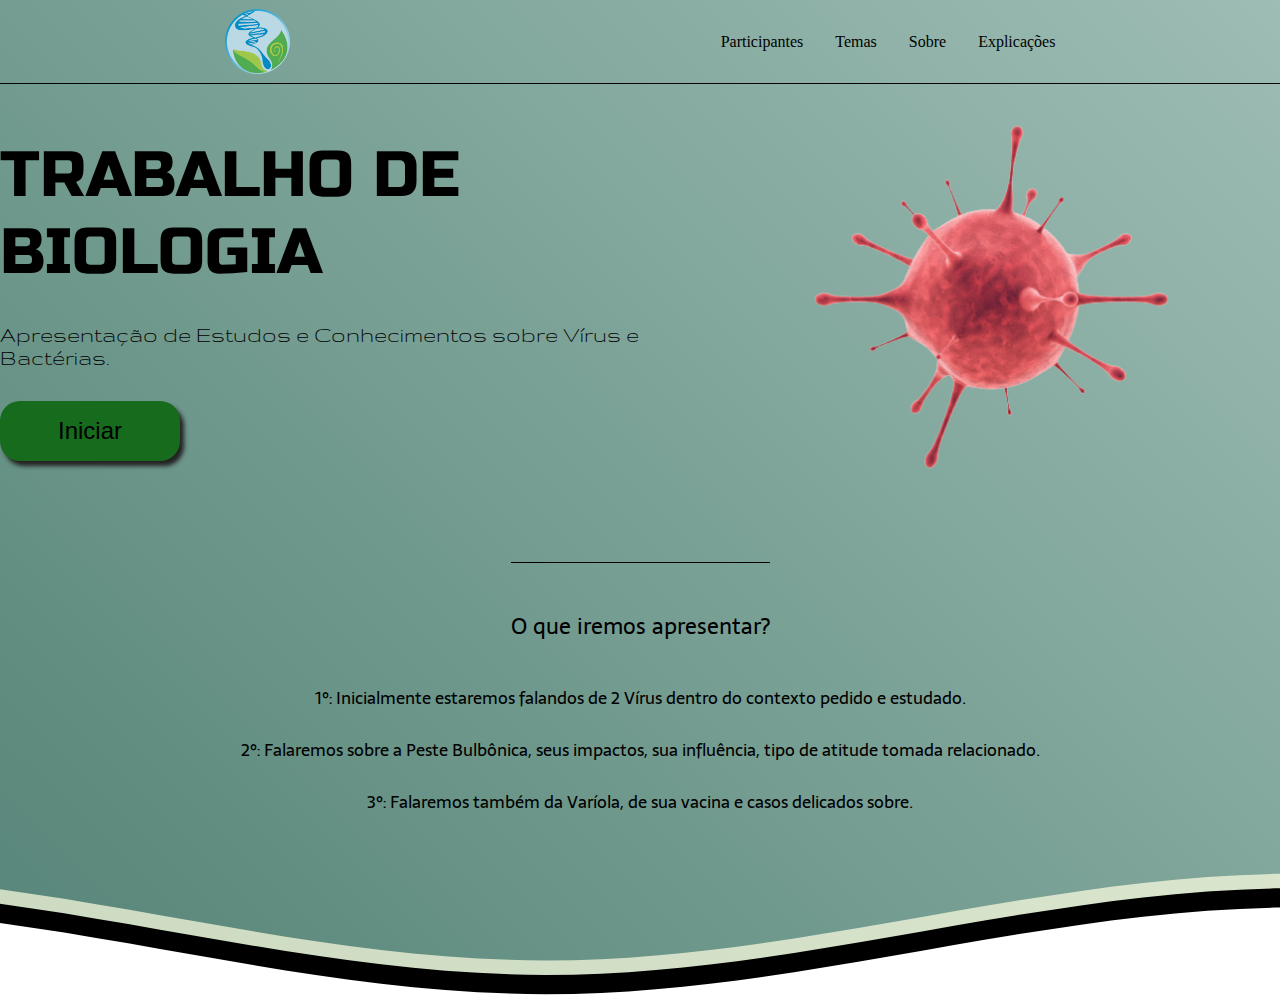
==== commit ae590bcd: "Update index.html" ====
--- a/index.html
+++ b/index.html
@@ -1,1462 +1,62 @@
 <!DOCTYPE html>
-<html lang="pt-br">
-
+<html lang="pt-BR">
 <head>
     <meta charset="UTF-8">
+    <meta http-equiv="X-UA-Compatible" content="IE=edge">
     <meta name="viewport" content="width=device-width, initial-scale=1.0">
-    <meta http-equiv="X-UA-Compatible" content="ie=edge">
-    <title>Funeraria Ousadia</title>
+    <title>Trabalho de Biologia - Lading Page Apresentação</title>
     <link rel="stylesheet" href="style.css">
-    <link href="https://io.betalabs.net/build/css/canopus/canopus-02635147ff.css" rel="stylesheet">
-    <link rel="stylesheet" href="https://stackpath.bootstrapcdn.com/bootstrap/4.4.0/css/bootstrap.min.css"
-        integrity="sha384-SI27wrMjH3ZZ89r4o+fGIJtnzkAnFs3E4qz9DIYioCQ5l9Rd/7UAa8DHcaL8jkWt" crossorigin="anonymous">
-    <link rel="stylesheet" href="https://cdn.jsdelivr.net/gh/fancyapps/fancybox@3.5.7/dist/jquery.fancybox.min.css" />
-    <link rel="stylesheet" type="text/css" href="https://cdn.jsdelivr.net/npm/slick-carousel@1.8.1/slick/slick.css">
-    <link rel="stylesheet" type="text/css"
-        href="https://cdn.jsdelivr.net/npm/slick-carousel@1.8.1/slick/slick-theme.css">
-    <link rel="stylesheet" href="https://cdnjs.cloudflare.com/ajax/libs/OwlCarousel2/2.2.1/assets/owl.carousel.min.css">
-    <link rel="stylesheet"
-        href="https://cdnjs.cloudflare.com/ajax/libs/OwlCarousel2/2.3.4/assets/owl.theme.default.min.css">
-    <link rel="stylesheet"
-        href="https://assets.betalabs.net/production/mensalidadeplanofunerario/styles/stores/1/style.css?47c6ff403330d7259b874e73378a7040">
-    <link rel="icon" sizes="16x16" type="image/png"
-        href="logos/logo1.png">
-        <!-- CSS only -->
-<link href="https://cdn.jsdelivr.net/npm/bootstrap@5.2.0-beta1/dist/css/bootstrap.min.css" rel="stylesheet" integrity="sha384-0evHe/X+R7YkIZDRvuzKMRqM+OrBnVFBL6DOitfPri4tjfHxaWutUpFmBp4vmVor" crossorigin="anonymous">
-<!-- JavaScript Bundle with Popper -->
-<script src="https://cdn.jsdelivr.net/npm/bootstrap@5.2.0-beta1/dist/js/bootstrap.bundle.min.js" integrity="sha384-pprn3073KE6tl6bjs2QrFaJGz5/SUsLqktiwsUTF55Jfv3qYSDhgCecCxMW52nD2" crossorigin="anonymous"></script>
-    <meta name="google-site-verification" content="ezTnfxOAOeXB6FaEOsqR0fcf63u74YI3CQX8biM0w7I" />
-
-
-    <style>
-        @media (min-width: 769px) {
-
-            footer.footer,
-            section.oque-falam {
-                margin: 0;
-            }
-
-            section.oque-falam {
-                margin-bottom: -130px;
-            }
-
-            .faq .acc__title {
-                cursor: pointer;
-            }
-
-            section#duvidas {
-                position: relative;
-                margin-top: -160px;
-                padding: 160px 0 60px;
-            }
-
-            section#duvidas::after {
-                content: "";
-                position: absolute;
-                background-image: url(https://assets.betalabs.net/production/mensalidadeplanofunerario/images/stores/1/img-questao.png);
-                background-repeat: no-repeat;
-                width: 1787px;
-                height: 1487px;
-                top: -450px;
-                left: 45%;
-            }
-        }
-
-        .btn-assinar.disabled a {
-            pointer-events: none;
-        }
-
-        .btn-assinar.disabled {
-            opacity: .4;
-        }
-    </style>
-    <!-- Facebook Pixel Code -->
-    <script>
-        !function (f, b, e, v, n, t, s) {
-            if (f.fbq) return; n = f.fbq = function () {
-                n.callMethod ?
-                n.callMethod.apply(n, arguments) : n.queue.push(arguments)
-            };
-            if (!f._fbq) f._fbq = n; n.push = n; n.loaded = !0; n.version = '2.0';
-            n.queue = []; t = b.createElement(e); t.async = !0;
-            t.src = v; s = b.getElementsByTagName(e)[0];
-            s.parentNode.insertBefore(t, s)
-        }(window, document, 'script',
-            'https://connect.facebook.net/en_US/fbevents.js');
-        fbq('init', '278221543743274');
-        fbq('track', 'PageView');
-    </script>
-    <noscript>
-        <img height="1" width="1" src="https://www.facebook.com/tr?id=278221543743274&ev=PageView
-&noscript=1" />
-    </noscript>
-    <!-- End Facebook Pixel Code -->
-    <!-- Load Facebook SDK for JavaScript -->
-    <div id="fb-root"></div>
-    <script>
-        window.fbAsyncInit = function () {
-            FB.init({
-                xfbml: true,
-                version: 'v10.0'
-            });
-        };
-
-        (function (d, s, id) {
-            var js, fjs = d.getElementsByTagName(s)[0];
-            if (d.getElementById(id)) return;
-            js = d.createElement(s); js.id = id;
-            js.src = 'https://connect.facebook.net/pt_BR/sdk/xfbml.customerchat.js';
-            fjs.parentNode.insertBefore(js, fjs);
-        }(document, 'script', 'facebook-jssdk'));</script>
-
-    <!-- Your Chat Plugin code -->
-    <div class="fb-customerchat" attribution="install_email" page_id="113296590441079">
-    </div>
+    <link rel="stylesheet" href="style2.css">
+    
 </head>
-
 <body>
-
-
-    <div id="idplanjazigo" data="5"></div>
-
-
-
-
-<!-- MENU -->
-     
-    <header class="header desk">
-        <div class="container">
-            <nav class="navbar navbar-expand-sm navbar-dark">
-                <!-- Brand/logo -->
-                <a class="navbar-brand" href="">
-                    <img src="/logos/funerariaWide__1_-removebg-preview.png"
-                        alt="logo" >
-                </a>
-                <ul class="navbar-nav">
-                    <li class="nav-item">
-                        <a class="nav-link" href="/#porque-precisa">POR QUE VOCÊ PRECISA?</a>
-                    </li>
-
-                    <li class="nav-item">
-                        <a class="nav-link" href="/#beneficios">BENEFÍCIOS</a>
-                    </li>
-                    <li class="nav-item">
-                        <a class="nav-link" href="/#planos">PLANOS</a>
-                    </li>
-
-
-                    <li class="nav-item">
-                        <a class="nav-link" id="listar" href="listar.html" target="_blank">LISTAR </a>
-                    </li>
-                </ul>
-                <div class="contato">
-                    <p>Atendimento</p>
-                    <a href="tel:0800 000 000">
-                        <h5>0800 000 0000</h5>
-                    </a>
-                </div>
-
-                <div class="user-cart">
-                    <a href="" class="whats"><img
-                            src="https://assets.betalabs.net/production/mensalidadeplanofunerario/fonts/stores/1/whatsapp.svg"
-                            alt="Whatsapp" title="Whatsapp"></a>
-                
-                    <a href="payment.html " class="user"><img
-                            src="https://assets.betalabs.net/production/mensalidadeplanofunerario/fonts/stores/1/cart.svg"
-                            alt="Carrinho" title="Carrinho"></a>
-                </div>
-            </nav>
-        </div>
-    </header>
-
-
-    <header class="header-mobile mobile">
-        <nav role="navigation">
-            <div class="logo-loja">
-                <a href="/">
-                    <img src="/logos/funerariaWide__1_-removebg-preview.png"
-                        alt="logo">
-                </a>
-            </div>
-            <div class="admin-header">
-                <div>
-                    <a href="" class="whats"><img
-                            src="https://assets.betalabs.net/production/mensalidadeplanofunerario/fonts/stores/1/whatsapp.svg"></a>
-                </div>
-
-                <div class="cart">
-                    <a href="/payment.html"><img
-                            src="https://assets.betalabs.net/production/mensalidadeplanofunerario/fonts/stores/1/cart.svg"></a>
-                </div>
-            </div>
-            <div id="menuToggle">
-                <input class="menu-mobile" type="checkbox" />
-                <span></span>
-                <span></span>
-                <span></span>
-                <ul id="menu" class="navbar-nav">
-
-                    <li class="nav-item">
-                        <a class="nav-link" href="#porque-precisa">POR QUE VOCÊ PRECISA?</a>
-                    </li>
-                    <li class="nav-item">
-                        <a class="nav-link" href="#beneficios">BENEFÍCIOS</a>
-                    </li>
-                    <li class="nav-item">
-                        <a class="nav-link" href="#planos">PLANOS</a>
-                    </li>
-                    <li class="nav-item">
-                        <a class="nav-link" href="#duvidas">DÚVIDAS</a>
-                    </li>
-               <!--      <li class="nav-item">
-                        <a class="nav-link" href="#depoimentos">DEPOIMENTOS</a>
-                    </li> -->
-                    <li class="nav-item">
-                        <a class="nav-link" href="listar.html" target="_blank">LISTAR</a>
-                    </li>
-                    <div class="contato-menu">
-                        <p>Atendimento</p>
-                        <a href="tel:0800 000 000">
-                            <h5>0800 000 000</h5>
-                        </a>
-                    </div>
-                    <div class="redes-sociais-home">
-                        <a class="face" href="https://shutupandtakemymoney.com/wp-content/uploads/2020/05/cutting-mark-zuckerberg-hair-meme.jpg" target="_blank"><img
-                                src="https://assets.betalabs.net/production/mensalidadeplanofunerario/fonts/stores/1/face-white.svg"></a>
-                        <a href="https://www.instagram.com/reel/CdEIbl2jg-P/?igshid=YmMyMTA2M2Y=" target="_blank"><img
-                                src="https://assets.betalabs.net/production/mensalidadeplanofunerario/fonts/stores/1/insta-white.svg"></a>
-                        <a href="https://youtu.be/dQw4w9WgXcQ?t=2" target="_blank"><img
-                                src="https://assets.betalabs.net/production/mensalidadeplanofunerario/fonts/stores/1/youtube-white.svg"></a>
-                    </div>
-                </ul>
-            </div>
+    <header class="cabeçalho">
+        <img class="logo-cabeçalho" src="LogoBIO.png" alt="Logo Trabalho de Biologia">
+        <nav class="menu">
+            <a href="" class="menu-item">Participantes</a>
+            <a href="" class="menu-item">Temas</a>
+            <a href="" class="menu-item">Sobre</a>
+            <a href="" class="menu-item">Explicações</a>
         </nav>
     </header>
 
-<!-- MENU -->
+    <main class="conteudo">
+        <section class="principal">
+            <div class="principal-escrito">
+                <h1 class="principal-titulo">TRABALHO DE <br> BIOLOGIA</h1>
+                <h2 class="principal-subtitulo">Apresentação de Estudos e Conhecimentos sobre Vírus e Bactérias.</h2>
+                <button class="botao">Iniciar</button>
+            </div>
+            <img class="principal-imagem" src="IconBIO.png" alt="Ícone Principal do Trabalho">
+        </section>
+
+        <section class="conteudo2">
+            <h3 class="conteudo2-titulo">O que iremos apresentar?</h3>
+            <p class="conteudo2-paragrafo">1°: Inicialmente estaremos falandos de <strong>2 Vírus dentro do contexto pedido e estudado.</strong></p>
+            <p class="conteudo2-paragrafo">2°: Falaremos <strong>sobre a Peste Bulbônica</strong>, seus impactos, sua influência, tipo de atitude tomada relacionado.</p>
+            <p class="conteudo2-paragrafo">3°: Falaremos <strong>também da Varíola</strong>, de sua vacina e casos delicados sobre.</p>
+        </section>
+    </main>
 
 
+    <footer>
+        <div class="header"> 
+        <div class="inner-header"></div>
+            <!-- Container Ondas -->
+        <div>
+        <svg class="waves" xmins="http://www.w3.org/2000/svg" xmlns:xlink="http://www.w3.org/1999/xlink"
+        viewBox="0 24 150 28" preserveAspectRatio="none" shape-rendering="auto">
+        <defs> 
+        <path id="gentle-wave" d="M-160 44c30 0 58-18 88-18s 58 18 88 18 58-18 88-18 58 18 88 18 v44h-352z" />
+        </defs>
+        <g class="parallax">
+        <use xlink:href="#gentle-wave" x="48" y="0" fill="rgba(255, 255, 225,0.7" /> 
+        <use xlink:href="#gentle-wave" x="48" y= "3" fill="rgba (255,255,255,0.5)" /> 
+        <use xlink:href="#gentle-wave" x="48" y="5" fill="rgba (255,255,255,0.3)" /> 
+        <use xlink:href="#gentle-wave" x="48" y="7" fill="#fff" /> 
+        </g>
+         <!--Fim das ondas-->
+    </footer>
 
-
-
-
-    <section class="banner-principal">
-        <div class="container">
-            <div class="row">
-                <div class="col-12 col-md-7">
-                    <div class="home-redes-conteudo">
-                        <div class="redes-sociais-pag-home">
-                            <a class="face" href="https://shutupandtakemymoney.com/wp-content/uploads/2020/05/cutting-mark-zuckerberg-hair-meme.jpg" target="_blank"><img
-                                    src="https://assets.betalabs.net/production/mensalidadeplanofunerario/fonts/stores/1/face.svg"
-                                    alt="Facebook" title="Facebook"></a>
-                            <a href="https://www.instagram.com/reel/CdEIbl2jg-P/?igshid=YmMyMTA2M2Y=" target="_blank"><img
-                                    src="https://assets.betalabs.net/production/mensalidadeplanofunerario/fonts/stores/1/insta.svg"
-                                    alt="Instagram" title="Instagram"></a>
-                            <a href="https://youtu.be/dQw4w9WgXcQ?t=2" target="_blank"><img
-                                    src="https://assets.betalabs.net/production/mensalidadeplanofunerario/fonts/stores/1/youtube.svg"
-                                    alt="Youtube" title="Youtube"></a>
-                        </div>
-                        <div class="text-home">
-                            <h2 data-aos="fade">A <span>1ª</span> Plataforma de assinatura de assistência funerária
-                                100% digital</h2>
-                            <p class="desk" data-aos="fade">Na Funeraria Ousadia, o preço é justo: você paga uma assinatura
-                                mensal e tem sua família assistida por menos de 1 cafezinho por dia.</p>
-
-                            <div class="btn-home desk">
-                                <a href="#porque-precisa">Por que você precisa?</a>
-                            </div>
-                        </div>
-                    </div>
-                </div>
-                <div class="col-12 col-md-5">
-                    <div class="img-home">
-                        <img
-                            src="https://assets.betalabs.net/production/mensalidadeplanofunerario/extra_fields/21/phpMAArB31595353037.png">
-                    </div>
-                </div>
-                <div class="text-home mobile">
-                    <p data-aos="fade">Na Funeraria Ousadia, o preço é justo: você paga uma assinatura mensal e tem sua
-                        família assistida por menos de 1 cafezinho por dia.</p>
-                    <div class="btn-home">
-                        <a href="#porque-precisa">Por que você precisa?</a>
-                    </div>
-                </div>      
-            </div>
-        </div>
-    </section>
-    <section class="home-conteudo"
-        style="background-image:url(https://assets.betalabs.net/production/mensalidadeplanofunerario/images/stores/1/bg-principal.png)">
-        <div class="infos-servicos anime">
-
-            <div class="imagem">
-                <img
-                    src="https://assets.betalabs.net/production/mensalidadeplanofunerario/extra_fields/24/phpPoPgiK1605195789.png">
-            </div>
-            <div class="info-assistencias">
-                <div class="container">
-                    <div class="acc">
-                        <div class="acc__card">
-                            <div class="acc__title">Atendimento funerário completo <img
-                                    src="https://assets.betalabs.net/production/mensalidadeplanofunerario/fonts/stores/1/seta-dow.svg">
-                            </div>
-                            <div class="acc__panel">
-                                Com uma longa história confiável, temos a estatura e capacidade de apoiar com
-                                atendimento nacional 24 horas por dia, prestando toda a assistência necessária para o
-                                funeral, cuidamos de todos os detalhes, os familiares e amigos podem se confortar nessa
-                                hora tão delicada.
-                            </div>
-                        </div>
-                        <div class="acc__card">
-                            <div class="acc__title">Ampla rede de descontos <img
-                                    src="https://assets.betalabs.net/production/mensalidadeplanofunerario/fonts/stores/1/seta-dow.svg">
-                            </div>
-                            <div class="acc__panel">
-                                Nosso clube de vantagens tem centenas de parceiros, lojas físicas e online, com
-                                descontos especiais em todo o país. Tenha acesso a descontos exclusivos em medicamentos,
-                                fast food, cinemas, grandes redes do varejo e escolas por todo o país.
-                            </div>
-                        </div>
-                        <div class="acc__card">
-                            <div class="acc__title">Assistências residencial e auto <img
-                                    src="https://assets.betalabs.net/production/mensalidadeplanofunerario/fonts/stores/1/seta-dow.svg">
-                            </div>
-                            <div class="acc__panel">
-                                Assistências elétrica e hidráulica em seu domicílio e serviço e guincho e chaveiro para
-                                seu veículo para garantir conforto e tranquilidade em situações emergenciais ou de
-                                conveniência com a praticidade 24 horas por dia, 7 dias por semana, 365 dias por ano em
-                                todo o país.
-                            </div>
-                        </div>
-                    </div>
-                </div>
-            </div>
-
-
-
-
-
-
-
-        </div>
-        <section class="banner-conteudo2" id="porque-precisa">
-            <div class="container anime">
-                <div class="row">
-                    <div class="col-12 col-md-6">
-                        <div class="precisa">
-                            <h2 data-aos="fade">Por que você precisa?</h2>
-                            <h5 data-aos="fade">Cuidado, amparo e assistência</h5>
-                            <p data-aos="fade">A perda de um ente querido é um momento em que estamos fragilizados para
-                                resolver os problemas e tomar as decisões necessárias. Contar com uma equipe preparada
-                                para atender sua família e organizar o funeral faz toda diferença. Ter acesso aos
-                                benefícios e assistências não tem preço, assista e saiba mais:</p>
-                        </div>
-                    </div>
-                    <div class="col-12 col-md-6">
-                        <div class="img-precisa">
-                            <iframe width="425" height="344" src="https://www.youtube.com/embed/MQsz4o8_ifM" title="YouTube video player" frameborder="0" allow="accelerometer; autoplay; clipboard-write; encrypted-media; gyroscope; picture-in-picture" allowfullscreen></iframe>
-                                </iframe>
-                        </div>
-                    </div>
-                </div>
-            </div>
-        </section>
-        <section class="veja ">
-            <div class="container anime">
-                <h2>Veja como é simples</h2>
-                <div class="slider-veja">
-                    <div class="veja-info">
-                        <img
-                            src="https://assets.betalabs.net/production/mensalidadeplanofunerario/extra_fields/29/phpb2HDAU1595471446.png">
-                        <p data-aos="fade">Contrate o que melhor se adequa a sua família</p>
-                    </div>
-                    <div class="veja-info">
-                        <img
-                            src="https://assets.betalabs.net/production/mensalidadeplanofunerario/extra_fields/29/phpsvNWmm1595471453.png">
-                        <p data-aos="fade">Pague um pouquinho para cuidar de quem você ama</p>
-                    </div>
-                    <div class="veja-info">
-                        <img
-                            src="https://assets.betalabs.net/production/mensalidadeplanofunerario/extra_fields/29/php76532R1595471391.png">
-                        <p data-aos="fade">Contrate tudo digitalmente, sem burocracias</p>
-                    </div>
-                    <div class="veja-info">
-                        <img
-                            src="https://assets.betalabs.net/production/mensalidadeplanofunerario/extra_fields/29/phpFWLQsf1595471120.png">
-                        <p data-aos="fade">Utilize benefícios e assistências no seu dia a dia</p>
-                    </div>
-                    <div class="veja-info">
-                        <img
-                            src="https://assets.betalabs.net/production/mensalidadeplanofunerario/extra_fields/29/phpg9BeA51595471042.png">
-                        <p data-aos="fade">Assistência funeral
-                            completa </p>
-                    </div>
-                </div>
-            </div>
-        </section>
-        <section class="conheca bo" id="beneficios"
-            style="background-image:url(https://assets.betalabs.net/production/mensalidadeplanofunerario/images/stores/1/bg-2.png)">
-            <div class="container anime">
-                <h2>Conheça os benefícios</h2>
-                <div class="row">
-                    <div class="col-12 col-md-6 desk">
-                        <div class="funeral">
-                            <span>1</span>
-                            <img
-                                src="https://assets.betalabs.net/production/mensalidadeplanofunerario/extra_fields/31/phpv3FS671595475069.png">
-                            <div class="funeral-texto">
-                                <h3>Funeral</h3>
-                                <p>Assistência e serviço funerário completos
-                                    para você e sua família</p>
-                            </div>
-                        </div>
-                        <div class="clube">
-                            <span>2</span>
-                            <img
-                                src="https://assets.betalabs.net/production/mensalidadeplanofunerario/extra_fields/34/php0WHklK1595475069.png">
-                            <div class="funeral-texto">
-                                <h3>Clube de descontos</h3>
-                                <p>Medicamentos, alimentação, lazer, produtos
-                                    e serviços, educação</p>
-                            </div>
-                        </div>
-                        <div class="assistencia">
-                            <span>3</span>
-                            <img
-                                src="https://assets.betalabs.net/production/mensalidadeplanofunerario/extra_fields/37/phpJRHNzm1595475070.png">
-                            <div class="funeral-texto">
-                                <h3>Assistências</h3>
-                                <p>Residencial: Chaveiro, bombeiro hidráulico e eletricista;
-                                    Auto: Guincho 24 horas e chaveiro auto.</p>
-                            </div>
-                        </div>
-                    </div>
-                    <div class="col-12 col-md-6 mobile">
-                        <div class="slider-beneficios">
-                            <div class="funeral">
-                                <span>1</span>
-                                <img
-                                    src="https://assets.betalabs.net/production/mensalidadeplanofunerario/extra_fields/31/phpv3FS671595475069.png">
-                                <div class="funeral-texto">
-                                    <h3>Funeral</h3>
-                                    <p>Assistência e serviço funerário completos
-                                        para você e sua família</p>
-                                </div>
-                            </div>
-                            <div class="clube">
-                                <span>2</span>
-                                <img
-                                    src="https://assets.betalabs.net/production/mensalidadeplanofunerario/extra_fields/34/php0WHklK1595475069.png">
-                                <div class="funeral-texto">
-                                    <h3>Clube de descontos</h3>
-                                    <p>Medicamentos, alimentação, lazer, produtos
-                                        e serviços, educação</p>
-                                </div>
-                            </div>
-                            <div class="assistencia">
-                                <span>3</span>
-                                <img
-                                    src="https://assets.betalabs.net/production/mensalidadeplanofunerario/extra_fields/37/phpJRHNzm1595475070.png">
-                                <div class="funeral-texto">
-                                    <h3>Assistências</h3>
-                                    <p>Residencial: Chaveiro, bombeiro hidráulico e eletricista;
-                                        Auto: Guincho 24 horas e chaveiro auto.</p>
-                                </div>
-                            </div>
-                        </div>
-                    </div>
-                    <div class="col-12 col-md-6">
-                        <div class="img-conheca">
-                            <img
-                                src="https://assets.betalabs.net/production/mensalidadeplanofunerario/extra_fields/40/phpLwpPDl1595476876.png">
-                        </div>
-                    </div>
-                </div>
-            </div>
-        </section>
-        <section class="plano bo"
-            style="background-image:url(https://assets.betalabs.net/production/mensalidadeplanofunerario/images/stores/1/bg-3.png)">
-            <div class="container anime" id="planos">
-              
-        <section class="faq " id="duvidas">
-            <div class="container anime">
-                <div class="row" id="reverse">
-                    <div class="col-12 col-md-6 duvida-conteudo">
-                        <h2>Dúvidas?!</h2>
-                        <h1>Clique abaixo…</h1>
-                        <div class="perguntas">
-                            <div class="acc">
-                                <div class="acc__card">
-                                    <div class="acc__title">Quais as principais vantagens de contratar a Funeraria Ousadia?
-                                        <img
-                                            src="https://assets.betalabs.net/production/mensalidadeplanofunerario/fonts/stores/1/seta-dow.svg">
-                                    </div>
-                                    <div class="acc__panel">
-                                        Com uma <b>assinatura mensal</b> como em um seguro, você contrata de onde
-                                        estiver totalmente digital e sem papeladas com asteriscos. Temos <b>abrangência
-                                            nacional</b> e 24 horas por dia, garantimos toda a assistência necessária
-                                        para o funeral, sem a necessidade do familiar ligar e acionar cada serviço,
-                                        lidar com toda papelada e liberações, nós cuidamos de todos os detalhes, e assim
-                                        familiares e amigos podem se confortar nessa hora tão delicada.
-                                        <p>Você também terá <b>benefícios em vida</b>, poderá usufruir de ótimos
-                                            descontos mais de 22.000 farmácias por todo Brasil em medicamentos, grandes
-                                            redes de varejo, cinemas, lojas on-line, fast-food, escolas, entre muitos!
-                                        </p>
-                                        <p>As vantagens são muitas e não param, alguns de nossos planos possuem
-                                            <b>assistências residencial</b> com bombeiro hidráulicos e eletricistas para
-                                            lhe socorrer naquela emergência inesperada, com atendimento nacional 24
-                                            horas por dia.
-                                        </p>
-                                        <p>Imagine seu carro com uma pane elétrica, nos enviaremos um guincho para dar o
-                                            socorre necessário com a <b>assistência auto</b>, simples assim, a Cuidar
-                                            Assis te acompanha em todos os detalhes.
-                                        </p>
-                                        <p><br></p>
-                                    </div>
-                                </div>
-                                <div class="acc__card">
-                                    <div class="acc__title">A Funeraria Ousadia é confiável? <img
-                                            src="https://assets.betalabs.net/production/mensalidadeplanofunerario/fonts/stores/1/seta-dow.svg">
-                                    </div>
-                                    <div class="acc__panel">
-                                        Um plano funerário é uma promessa de se fazer serviços funerários no futuro. Com
-                                        uma longa e confiável história a Funeraria Ousadia tem a estatura e experiência para
-                                        <b>garantir a execução</b> dos Planos Funeraria Ousadia, você não terá mais que
-                                        pagar pelo serviço funerário no plano.
-                                        <p>Também garantimos a prestação de serviços funerários com distinção, ajudando
-                                            famílias em um dos mais difíceis momentos em suas vidas com experiência,
-                                            profissionalismo, compaixão e respeito intransigentes.
-                                        </p>
-                                        <p><b>A Funeraria Ousadia é uma startup de planos funerários</b> e pensamos
-                                            diferente, temos como missão evoluir com a tecnologia algo que nunca antes
-                                            explorado com profissionalismo: o plano funerário.
-                                        </p>
-                                        <p>Gostou? Aqui na Funeraria Ousadia, você escolhe que é melhor pra você e sua
-                                            família. Para fechar seu Plano, é só <b>acessar nossos site</b>, escolher
-                                            seu plano, preencher seus dados, e é só pagar com seu cartão de crédito,
-                                            <b>parcelas mensais, sem comprometer seu limite,</b> simples assim!
-                                        </p>
-                                        <p>
-                                            Assim, é só curtir a vida tranquila, usufruir de nossos descontos e
-                                            assistências e se precisar conte conosco 24 horas por dia em todo esse
-                                            país.&nbsp;&nbsp;</p>
-                                        <p>E aí, vamos! <b>Escolha seu plano e veja como é fácil ter um plano funerário
-                                                100% digital!
-                                            </b></p>
-                                    </div>
-                                </div>
-                                <div class="acc__card">
-                                    <div class="acc__title">Como funciona o Plano Funerário Funeraria Ousadia? <img
-                                            src="https://assets.betalabs.net/production/mensalidadeplanofunerario/fonts/stores/1/seta-dow.svg">
-                                    </div>
-                                    <div class="acc__panel">
-                                        <b>Um plano 100% on-line, que você contrata on-line, paga por meio de assinatura
-                                            em seu cartão de crédito.
-                                        </b>
-                                        <p>Inclui e excluí beneficiários quando quiser, em uma área <b>exclusiva
-                                            </b>para você.
-                                        </p>
-                                        <p>Utilizar em seu dia a dia de <b>descontos exclusivos</b> através de nosso
-                                            aplicativo.
-                                        </p>
-                                        <p>Se beneficia de <b>assistências residencial</b> para eletricista e bombeiro
-                                            hidráulico.
-                                        </p>
-                                        <p>Na emergência com seu veículo acione nossa <b>assistência auto</b> com
-                                            guincho e chaveiro;
-                                        </p>
-                                        <p>E quando houver a perda de um ente querido, <b>conte com nossa central 0800
-                                                944 1120</b>, 24 horas por dia com atendimento nacional iremos conduzir
-                                            com profissionais qualificados todo o atendimento.
-                                        </p>
-                                        <p>Gostou? Aqui na Funeraria Ousadia, você escolhe que é melhor pra você e sua
-                                            família. Para fechar seu Plano, é só acessar nossos site, <b>escolher seu
-                                                plano,</b> preencher seus dados, pague com seu cartão de crédito, a
-                                            parcela será cobrada direto no seu cartão de crédito, sem comprometer o seu
-                                            limite.&nbsp;&nbsp;</p>
-                                        <p>Assim, é só curtir a vida tranquila, usufruir de nossos descontos e
-                                            assistências e se precisar conte conosco 24 horas por dia em todo esse país.
-                                        </p>
-                                        <p>E aí, vamos! Escolha seu plano e veja como é fácil ter um plano funerário
-                                            100% digital!
-                                        </p>
-                                    </div>
-                                </div>
-                                <div class="acc__card">
-                                    <div class="acc__title">Como funciona o Seguro Jazigo / Cremação? <img
-                                            src="https://assets.betalabs.net/production/mensalidadeplanofunerario/fonts/stores/1/seta-dow.svg">
-                                    </div>
-                                    <div class="acc__panel">
-                                        Percebemos que muitos clientes tinham o plano funerário e no cemitério ou no
-                                        crematório se deparavam com a necessidade de ter que arcar com os custos alheios
-                                        ao plano funerário, ou seja, pagar o cemitério ou crematório, e não estavam
-                                        preparados.
-                                        <p>Sendo assim, lançamos o <b>Seguro Jazigo / Cremação</b>, onde o titular, seu
-                                            cônjuge e filhos, podem se assegurar de não haver custos quando for
-                                            necessário a aquisição de um jazigo ou cremação.
-                                        </p>
-                                        <p>Todos os planos são garantidos por nossa seguradora parceira para cobrir as
-                                            despesas até o valor de R$ 10.000,00 para jazigo ou até R$ 5.000,00 para
-                                            cremação, em todo Brasil.
-                                        </p>
-                                        <p><b>Basta nos acionar e pagamos tudo!</b> Sem burocracias, simples assim, o
-                                            seguro Jazigo / Cremação é garantido por segurado por nós contratada.
-                                        </p>
-                                        <p>Titular e cônjuge com até 70 anos, filhos até 21 anos ou 24 se estiverem
-                                            cursando a faculdade.
-                                        </p>
-                                        <p><b>E aí, vamos! Escolha seu plano e veja como é fácil ter um seguro jazigo
-                                                100% digital!
-                                            </b></p>
-                                        <p><br></p>
-                                    </div>
-                                </div>
-                            </div>
-                        </div>
-                        <div class="btn-duvidas">
-                            <a href="/contato">Possui mais dúvidas?</a>
-                        </div>
-                    </div>
-
-                    <div class="col-12 col-md-6 mobile">
-                        <img class="mobile"
-                            src="https://assets.betalabs.net/production/mensalidadeplanofunerario/images/stores/1/mobile-img.png">
-                    </div>
-
-
-
-                </div>
-            </div>
-        </section>
-
-    </section>
-    <div class="modal modal-plano" id="myModal4">
-        <div class="modal-dialog">
-            <div class="modal-content">
-                <div class="modal-header">
-                    <button type="button" class="close" data-dismiss="modal">&times;</button>
-                    <div class="logo-modal">
-                        <img src="https://assets.betalabs.net/production/mensalidadeplanofunerario/fonts/stores/1/logo.svg"
-                            alt="logo">
-                    </div>
-                </div>
-                <div class="modal-body">
-                    <div class="texto-modal-plano id-planorecorrente">
-                        <h1 id="plan4">Você está assinando o plano <span data-id="15" data-plan="4">Cuidar Básico <img
-                                    class="img-plus-modal"
-                                    src="https://assets.betalabs.net/production/mensalidadeplanofunerario/fonts/stores/1/plus.svg"></span>
-                        </h1>
-                    </div>
-                    <div class="video-plano">
-                        <iframe id="playvideo" src="https://www.youtube.com/embed/jTGGttY2Gjk?autoplay=0&amp"></iframe>
-                        <img
-                            src="https://assets.betalabs.net/production/mensalidadeplanofunerario/images/stores/1/videoplano.png">
-                    </div>
-                    <div class="jazigo text-center">
-                        <h2>Adicione o Seguro Jazigo por apenas <span>R$ 29,90</span>?</h2>
-                        <div class="Jaziadicionar">
-                            <div class="sim">
-                                <div class="img-circulo"><img class="img-sim"
-                                        src="https://assets.betalabs.net/production/mensalidadeplanofunerario/images/stores/1/bullet.png">
-                                </div>
-                                <a href="javascript:;" class="btn-sim" jazigo="16">Sim</a>
-
-                            </div>
-                            <div class="nao">
-                                <div class="img-circulo"><img class="img-nao"
-                                        src="https://assets.betalabs.net/production/mensalidadeplanofunerario/images/stores/1/bullet.png">
-                                </div>
-                                <a class="btn-nao" href="javascript:;">Não</a>
-                            </div>
-                        </div>
-                    </div>
-
-                    <div class="aceite-termo">
-                        <!--<input type="checkbox" id=""/> -->Aceito os <a href="/termos" target="_blank">termos de
-                            contrato</a> e <a href="/politica-privacidade" target="_blank">política de privacidade.</a>
-                    </div>
-                    <!--<div class="btn-assinar1">
-                    <a>Continuar</a>
-                </div>-->
-                    <div class="btn-assinar disabled">
-                        <a href="javascript:;" class="btn-continuar" idplano="4">Continuar</a>
-
-                    </div>
-
-                </div>
-            </div>
-        </div>
-    </div>
-    <div class="modal modal-plano" id="myModal3">
-        <div class="modal-dialog">
-            <div class="modal-content">
-                <div class="modal-header">
-                    <button type="button" class="close" data-dismiss="modal">&times;</button>
-                    <div class="logo-modal">
-                        <img src="https://assets.betalabs.net/production/mensalidadeplanofunerario/fonts/stores/1/logo.svg"
-                            alt="logo">
-                    </div>
-                </div>
-                <div class="modal-body">
-                    <div class="texto-modal-plano id-planorecorrente">
-                        <h1 id="plan3">Você está assinando o plano <span data-id="14" data-plan="3">Cuidar + <img
-                                    class="img-plus-modal"
-                                    src="https://assets.betalabs.net/production/mensalidadeplanofunerario/fonts/stores/1/plus.svg"></span>
-                        </h1>
-                    </div>
-                    <div class="video-plano">
-                        <iframe id="playvideo" src="https://www.youtube.com/embed/jTGGttY2Gjk?autoplay=0&amp"></iframe>
-                        <img
-                            src="https://assets.betalabs.net/production/mensalidadeplanofunerario/images/stores/1/videoplano.png">
-                    </div>
-                    <div class="jazigo text-center">
-                        <h2>Adicione o Seguro Jazigo por apenas <span>R$ 29,90</span>?</h2>
-                        <div class="Jaziadicionar">
-                            <div class="sim">
-                                <div class="img-circulo"><img class="img-sim"
-                                        src="https://assets.betalabs.net/production/mensalidadeplanofunerario/images/stores/1/bullet.png">
-                                </div>
-                                <a href="javascript:;" class="btn-sim" jazigo="16">Sim</a>
-
-                            </div>
-                            <div class="nao">
-                                <div class="img-circulo"><img class="img-nao"
-                                        src="https://assets.betalabs.net/production/mensalidadeplanofunerario/images/stores/1/bullet.png">
-                                </div>
-                                <a class="btn-nao" href="javascript:;">Não</a>
-                            </div>
-                        </div>
-                    </div>
-
-                    <div class="aceite-termo">
-                        <!--<input type="checkbox" id=""/> -->Aceito os <a href="/termos" target="_blank">termos de
-                            contrato</a> e <a href="/politica-privacidade" target="_blank">política de privacidade.</a>
-                    </div>
-                    <!--<div class="btn-assinar1">
-                    <a>Continuar</a>
-                </div>-->
-                    <div class="btn-assinar disabled">
-                        <a href="javascript:;" class="btn-continuar" idplano="3">Continuar</a>
-
-                    </div>
-
-                </div>
-            </div>
-        </div>
-    </div>
-    <div class="modal modal-plano" id="myModal2">
-        <div class="modal-dialog">
-            <div class="modal-content">
-                <div class="modal-header">
-                    <button type="button" class="close" data-dismiss="modal">&times;</button>
-                    <div class="logo-modal">
-                        <img src="https://assets.betalabs.net/production/mensalidadeplanofunerario/fonts/stores/1/logo.svg"
-                            alt="logo">
-                    </div>
-                </div>
-                <div class="modal-body">
-                    <div class="texto-modal-plano id-planorecorrente">
-                        <h1 id="plan2">Você está assinando o plano <span data-id="11" data-plan="2">Cuidar Premium <img
-                                    class="img-plus-modal"
-                                    src="https://assets.betalabs.net/production/mensalidadeplanofunerario/fonts/stores/1/plus.svg"></span>
-                        </h1>
-                    </div>
-                    <div class="video-plano">
-                        <iframe id="playvideo" src="https://www.youtube.com/embed/jTGGttY2Gjk?autoplay=0&amp"></iframe>
-                        <img
-                            src="https://assets.betalabs.net/production/mensalidadeplanofunerario/images/stores/1/videoplano.png">
-                    </div>
-                    <div class="jazigo text-center">
-                        <h2>Adicione o Seguro Jazigo por apenas <span>R$ 29,90</span>?</h2>
-                        <div class="Jaziadicionar">
-                            <div class="sim">
-                                <div class="img-circulo"><img class="img-sim"
-                                        src="https://assets.betalabs.net/production/mensalidadeplanofunerario/images/stores/1/bullet.png">
-                                </div>
-                                <a href="javascript:;" class="btn-sim" jazigo="16">Sim</a>
-
-                            </div>
-                            <div class="nao">
-                                <div class="img-circulo"><img class="img-nao"
-                                        src="https://assets.betalabs.net/production/mensalidadeplanofunerario/images/stores/1/bullet.png">
-                                </div>
-                                <a class="btn-nao" href="javascript:;">Não</a>
-                            </div>
-                        </div>
-                    </div>
-
-                    <div class="aceite-termo">
-                        <!--<input type="checkbox" id=""/> -->Aceito os <a href="/termos" target="_blank">termos de
-                            contrato</a> e <a href="/politica-privacidade" target="_blank">política de privacidade.</a>
-                    </div>
-                    <!--<div class="btn-assinar1">
-                    <a>Continuar</a>
-                </div>-->
-                    <div class="btn-assinar disabled">
-                        <a href="javascript:;" class="btn-continuar" idplano="2">Continuar</a>
-
-                    </div>
-
-                </div>
-            </div>
-        </div>
-    </div>
-    <footer class="footer"
-        style="background-image:url(https://assets.betalabs.net/production/mensalidadeplanofunerario/images/stores/1/bg-footer.png)">
-        <div class="footer-page">
-            <div class="container">
-                <div class="row">
-                    <div class="col-12 col-sd-6 col-md-2">
-                        <div class="minha-conta">
-                            <h3>Minha conta</h3>
-                            <ul>
-                                <li><a class="nao-logado" canopus-open-identification-modal
-                                    href="">Funcionário</a><a 
-                                    <br>
-                                <li><a class="nao-logado" canopus-open-identification-modal
-                                        href="javascript:;">Informações da Conta</a><a class="logado"
-                                        <br>
-                                <li><a class="nao-logado" canopus-open-identification-modal href="javascript:;">Meus
-                                        pedidos</a>
-                                     
-                    
-                                <li><a href="/#duvidas">FAQ</a></li>
-                                <li><a href="/politica-privacidade">Política de privacidade</a></li>
-                            </ul>
-                        </div>
-                    </div>
-                    <div class="col-12 col-sd-6 col-md-2">
-                        <div class="contato">
-                            <h3>Atendimento</h3>
-                            <ul>
-                                <li><a href="/contato">Fale conosco</a></li>
-                                <li><a target="_blank" href="">sac@FunerariaOusadia.com</a></li>
-                                <li><a href="tel:0800 000 000">0800 0000 000</a></li>
-                                <li><a target="_blank" href=""
-                                        class="whats"><img
-                                            src="https://assets.betalabs.net/production/mensalidadeplanofunerario/fonts/stores/1/whatsapp-mobile.svg"></a>
-                                </li>
-                            </ul>
-                        </div>
-                    </div>
-                    <div class="col-12 col-sd-6 col-md-3">
-                        <div class="endereco">
-                            <h3>Escritório central</h3>
-                            <ul>
-                                <li><a>Rua das pedras, Bloco B - Sala 123, Crateus/CE, CEP:
-                                        12.345-678</a></li>
-                                <li><a>CNPJ: 00.000.000/0001-23</a></li>
-                            </ul>
-                        </div>
-                    </div>
-                    <div class="col-12 col-sd-12 col-md-1 mobile">
-                        <div class="redes-sociais">
-                            <a class="face" href="https://www.facebook.com/cuidarassist/" target="_blank"><img
-                                    src="https://assets.betalabs.net/production/mensalidadeplanofunerario/fonts/stores/1/face-white.svg"></a>
-                            <a href="https://www.instagram.com/reel/CdEIbl2jg-P/?igshid=YmMyMTA2M2Y=" target="_blank"><img
-                                    src="https://assets.betalabs.net/production/mensalidadeplanofunerario/fonts/stores/1/insta-white.svg"></a>
-                            <a href="https://www.youtube.com/channel/UCmHlrHrAOGGUFWxqUFibKCQ" target="_blank"><img
-                                    src="https://assets.betalabs.net/production/mensalidadeplanofunerario/fonts/stores/1/youtube-white.svg"></a>
-                        </div>
-                    </div>
-                    <div class="col-12 col-sd-12 col-md-2">
-                        <div class="pagamento">
-                            <img
-                                src="https://assets.betalabs.net/production/mensalidadeplanofunerario/fonts/stores/1/pag.svg">
-                        </div>
-                    </div>
-                    <div class="col-12 col-sd-12 col-md-1">
-                        <div class="seguranca">
-                                     </div>
-                        <!--<br>-->
-                        <!--<a href="https://betalabs.com.br/plataforma-e-commerce/" rel="nofollow" alt="Betalabs Plataforma E-commerce"><img src="https://assets.betalabs.net/production/mensalidadeplanofunerario/images/stores/1/betalabs-plataforma-ecommerce-dark-white.png" alt="Betalabs Plataforma E-commerce" title="Betalabs Plataforma E-commerce" style="margin-bottom: 30px;"/></a>-->
-                        <br>
-                    </div>
-                    <div class="col-12 col-sd-12 col-md-2 desk">
-                        <div class="redes-sociais">
-                            <a class="face" href="https://www.facebook.com/cuidarassist/" target="_blank"><img
-                                    src="https://assets.betalabs.net/production/mensalidadeplanofunerario/fonts/stores/1/face-white.svg"></a>
-                            <a href="https://www.instagram.com/reel/CdEIbl2jg-P/?igshid=YmMyMTA2M2Y=" target="_blank"><img
-                                    src="https://assets.betalabs.net/production/mensalidadeplanofunerario/fonts/stores/1/insta-white.svg"></a>
-                            <a href="https://www.youtube.com/channel/UCmHlrHrAOGGUFWxqUFibKCQ" target="_blank"><img
-                                    src="https://assets.betalabs.net/production/mensalidadeplanofunerario/fonts/stores/1/youtube-white.svg"></a>
-                        </div>
-                    </div>
-                </div>
-            </div>
-        </div>
-       
-            </div> 
-    </footer>
-    <script src="https://apis.google.com/js/platform.js" async defer></script>
-    <script src="https://ajax.googleapis.com/ajax/libs/jquery/3.5.1/jquery.min.js"></script>
-    <script src="https://cdnjs.cloudflare.com/ajax/libs/popper.js/1.16.0/umd/popper.min.js"></script>
-    <script src="https://code.jquery.com/ui/1.12.1/jquery-ui.js"></script>
-    <script src="https://cdnjs.cloudflare.com/ajax/libs/jquery.mask/1.14.15/jquery.mask.min.js"></script>
-    <script type="text/javascript" src="https://cdn.jsdelivr.net/npm/slick-carousel@1.8.1/slick/slick.min.js"></script>
-    <script src="https://maxcdn.bootstrapcdn.com/bootstrap/4.5.0/js/bootstrap.min.js"></script>
-    <script src="https://cdnjs.cloudflare.com/ajax/libs/OwlCarousel2/2.2.1/owl.carousel.min.js"></script>
-    <script src="https://cdn.jsdelivr.net/gh/fancyapps/fancybox@3.5.7/dist/jquery.fancybox.min.js"></script>
-    <script src="https://io.betalabs.net/build/js/canopus/canopus-cee32835e2.js"></script>
-    <script
-        src="https://assets.betalabs.net/production/mensalidadeplanofunerario/scripts/stores/1/checkout-preview.js?69bcc5301387f4720ba13480541e3ff6"></script>
-    <script
-        src="https://assets.betalabs.net/production/mensalidadeplanofunerario/scripts/stores/1/theme.js?02f3093a05b9857f1d4a6af9464c5b37"></script>
-    <script
-        src="https://assets.betalabs.net/production/mensalidadeplanofunerario/scripts/stores/1/script.js?0ceab8f3418d000a9403e67d7d2fc4ba"></script>
 </body>
-
 </html>
-
-<head>
-    <!-- Google Tag Manager -->
-    <script>(function (w, d, s, l, i) {
-            w[l] = w[l] || []; w[l].push({
-                'gtm.start':
-                    new Date().getTime(), event: 'gtm.js'
-            }); var f = d.getElementsByTagName(s)[0],
-                j = d.createElement(s), dl = l != 'dataLayer' ? '&l=' + l : ''; j.async = true; j.src =
-                    'https://www.googletagmanager.com/gtm.js?id=' + i + dl; f.parentNode.insertBefore(j, f);
-        })(window, document, 'script', 'dataLayer', 'GTM-PJVGF8W');</script>
-    <!-- End Google Tag Manager -->
-</head>
-
-<body>
-    <!-- Google Tag Manager (noscript) -->
-    <noscript><iframe src="https://www.googletagmanager.com/ns.html?id=GTM-PJVGF8W" height="0" width="0"
-            style="display:none;visibility:hidden"></iframe></noscript>
-    <!-- End Google Tag Manager (noscript) -->
-</body>
-<script>
-    $('#slider-oquefalam').slick({
-        dots: false,
-        arrows: false,
-        infinite: true,
-        autoplay: true,
-        autoplaySpeed: 5000,
-        slidesToShow: 4,
-        slidesToScroll: 1,
-        responsive: [
-            {
-                breakpoint: 900,
-                settings: {
-                    arrows: false,
-                    slidesToShow: 1,
-                    centerMode: true,
-                    centerPadding: '60px'
-                }
-            }
-        ]
-    }); 
-</script>
-<script>
-
-
-    $(function () {
-        $('.acc__title').on('click', function (j) {
-
-            var dropDown = $(this).closest('.acc__card').find('.acc__panel');
-            $(this).closest('.acc').find('.acc__panel').not(dropDown).slideUp();
-
-            if ($(this).hasClass('active')) {
-                $(this).removeClass('active');
-            } else {
-                $(this).closest('.acc').find('.acc__title.active').removeClass('active');
-                $(this).addClass('active');
-            }
-
-            dropDown.stop(true, false).slideToggle();
-            j.preventDefault();
-        });
-    });
-
-    $('.slider-veja').slick({
-        dots: false,
-        infinite: false,
-        speed: 300,
-        arrows: false,
-        slidesToShow: 5,
-        slidesToScroll: 5,
-        responsive: [
-            {
-                breakpoint: 768,
-                settings: {
-                    slidesToShow: 1,
-                    slidesToScroll: 1,
-                    arrows: false,
-                    dots: true
-                }
-            }
-            // You can unslick at a given breakpoint now by adding:
-            // settings: "unslick"
-            // instead of a settings object
-        ]
-    });
-
-    $('.slider-plano').slick({
-        dots: false,
-        infinite: false,
-        speed: 300,
-        arrows: false,
-        slidesToShow: 3,
-        slidesToScroll: 3,
-        responsive: [
-            {
-                breakpoint: 1280,
-                settings: {
-                    slidesToShow: 3,
-                    slidesToScroll: 3,
-                    arrows: false,
-                    dots: false
-                }
-            },
-            {
-                breakpoint: 768,
-                settings: {
-                    slidesToShow: 1,
-                    slidesToScroll: 1,
-                    arrows: false,
-                    dots: true
-                }
-            }
-           
-        ]
-    });
-
-    $('.slider-comentarios').slick({
-        dots: true,
-        infinite: false,
-        arrows: false,
-        speed: 300,
-        slidesToShow: 3,
-        slidesToScroll: 3,
-        responsive: [
-            {
-                breakpoint: 768,
-                settings: {
-                    slidesToShow: 1,
-                    slidesToScroll: 1,
-                    dots: true
-                }
-            }
-         
-        ]
-    });
-
-    $('.slider-beneficios').slick({
-        dots: true,
-        infinite: true,
-        speed: 300,
-        slidesToShow: 1,
-        arrows: false,
-        adaptiveHeight: true
-    });
-
-
-    $('.video-plano img').on('click', function () {
-        $(this).css('display', 'none');
-        $('.video-plano iframe').css('display', 'block');
-        $("iframe#playvideo").attr("src", $("iframe#playvideo").attr("src").replace("autoplay=0", "autoplay=1"));
-    })
-
-
-    $('.btn-sim').on('click', function () {
-        $(this).addClass('active')
-        $('.btn-nao').removeClass('active')
-        $('.img-sim').css('display', 'block')
-        $('.img-nao').css('display', 'none')
-        $('.sim').addClass('active')
-        $('.nao').removeClass('active')
-
-        $('.btn-assinar').removeClass('disabled')
-
-        $(this).parent().parent().parent().parent().find('.btn-continuar').attr('jazigo', $(this).attr('jazigo'));
-    })
-
-    $('.btn-nao').on('click', function () {
-        $(this).addClass('active')
-        $('.btn-sim').removeClass('active')
-        $('.img-sim').css('display', 'none')
-        $('.img-nao').css('display', 'block')
-        $('.sim').removeClass('active')
-        $('.nao').addClass('active')
-
-        $('.btn-assinar').removeClass('disabled')
-
-        $(this).parent().parent().parent().parent().find('.btn-continuar').attr('jazigo', '');
-    })
-
-    $('.btn-assinar-plano a').on('click', function () {
-        var plus = $('.id-planorecorrente h1#plan3').find('span').attr('data-plan');
-        console.log('plus', plus)
-        if (plus == 3) {
-            $('.img-plus-modal').css('display', 'block');
-        }
-    });
-
-
-    //$('.btn-continuar').on('click', salvarModeloDeRecorrencia);
-
-
-
-    $('.modal-plano').on('hidden.bs.modal', function (e) {
-        $('.Jaziadicionar .active').removeClass('active');
-        $('.img-sim').css('display', 'none');
-        $('.img-nao').css('display', 'none');
-        $('.btn-continuar').addClass('disabled');
-    });
-
-    CanopusEventCenter.addListener('ServerDataLoader.Loaded', function (data) {
-
-        var itensnocarrinhoo = data.cart.content;
-        var arrayitens = [];
-        for (var i = 0; i < itensnocarrinhoo.length; i++) {
-            arrayitens.push({ id: itensnocarrinhoo[i].id, type: itensnocarrinhoo[i].type });
-        }
-        console.log(arrayitens, 'aaaaaaaa')
-
-        var temprodutos;
-
-        if (arrayitens.length > 0) {
-            temprodutos = true;
-        } else {
-            temprodutos = false;
-        }
-
-        var comjazigo = false;
-        var idplanoass;
-        var idjazigoass;
-
-        $('.btn-continuar').on('click', function () {
-            idplanoass = $(this).attr('idplano');
-            idjazigoass = $(this).attr('jazigo');
-
-            console.log(idplanoass)
-
-            if ($(this).attr('jazigo')) {
-                console.log('jazigo preenchido')
-                comjazigo = true;
-            } else {
-                comjazigo = false;
-            }
-
-            if (temprodutos) {
-                console.log('tem itens')
-                removeItem(arrayitens.shift(), arrayitens);
-            } else {
-                console.log('não tem itens');
-
-                if (comjazigo) assinarPlanoComJazigo(idplanoass, idjazigoass);
-                else assinarPlanoSemJazigo(idplanoass);
-            }
-        });
-
-        function assinarPlanoComJazigo(idplano, idjazigo) {
-            console.log('assinando plano com jazigo', idplano, idjazigo)
-
-            $.ajax({
-                'url': ' /checkout/cart/item/add/' + idjazigo,
-                'method': 'GET',
-                success: function () {
-                    console.log('adicionou produto');
-
-                    $.ajax({
-                        'url': ' /checkout/cart/plan/add/' + idplano,
-                        'method': 'GET',
-                        success: function () {
-                            console.log('adicionou plano');
-                            $.post(
-                                '/checkout/cart/properties',
-                                {
-                                    extra_fields: [
-                                        { slug: 'contratou_seguro_jazigo', value: 'sim' }
-                                    ]
-                                }
-                            ).done(function (data) {
-                                setTimeout(function () {
-                                    window.location.href = '/checkout/payment';
-                                }, 500)
-                            });
-                        }
-                    });
-                }
-            });
-        }
-
-        function assinarPlanoSemJazigo(idplano) {
-            console.log('assinando plano sem jazigo', idplano)
-
-            $.ajax({
-                'url': ' /checkout/cart/plan/add/' + idplano,
-                'method': 'GET',
-                success: function () {
-                    console.log('adicionou plano');
-                    window.location.href = "/checkout/payment";
-                }
-            });
-        }
-
-        function removeItem(item, itemsToRemove) {
-            $.ajax({
-                'url': ' /checkout/cart/' + item.type + '/remove/' + item.id,
-                'method': 'GET',
-                success: function () {
-                    if (itemsToRemove.length > 0) {
-                        removeItem(itemsToRemove.shift(), itemsToRemove);
-                        console.log(itemsToRemove)
-                    } else {
-                        console.log(itemsToRemove);
-                        console.log('deletou tudo');
-
-                        if (comjazigo) assinarPlanoComJazigo(idplanoass, idjazigoass);
-                        else assinarPlanoSemJazigo(idplanoass);
-                    }
-                }
-            });
-        }
-
-
-
-    });
-
-
-
-
-
-
-    function salvarModeloDeRecorrencia() {
-        var planoRecorr = $('.modal.show .id-planorecorrente h1').find('span').attr('data-plan');
-        if (planoRecorr) {
-            console.log("Recorr", planoRecorr)
-            $.post(
-                '/checkout/cart/properties',
-                {
-                    recurrent_as: planoRecorr,
-
-                }
-            ).done(function (data) {
-                setTimeout(function () {
-
-                    window.location.href = "/checkout/payment";
-
-                }, 1000)
-            });
-
-
-        }
-    }
-
-
-    /*
-    CanopusEventCenter.addListener('ServerDataLoader.Loaded', function(data) {
-    
-        
-        
-        $('.btn-assinar-plano a').on('click', function(){
-            var itemPlano = $('.modal.show .id-planorecorrente h1').find('span').attr('data-id');
-            
-            if(data.cart.content.length > 0) {
-                           
-                var idsParaRemover = data.cart.content.map(function(item){
-                    return item.id;
-                });
-                
-                var fnRemoverItemDoCarrinho = function(id){
-                    console.log('Removendo o Item'+id);
-                    
-                    $.ajax({
-                        'url': '/checkout/cart/item/remove/' + id,
-                        'method': 'GET',
-                        'success': function() {
-                           console.log('removido com sucesso Item'+id);
-                           if(idsParaRemover.length > 0){
-                               var novoIdParaRemover = idsParaRemover.shift();
-                               
-                               fnRemoverItemDoCarrinho(novoIdParaRemover);
-                               
-                           } else {
-                               console.log('Não existe outros itens a serem removidos')
-                                
-                           }
-                        }
-                    });
-                }
-                
-                var primeiroIdASerRemovido = idsParaRemover.shift();
-                
-                
-                fnRemoverItemDoCarrinho(primeiroIdASerRemovido);
-                
-                
-                
-            
-            }
-        });
-    });
-    */
-
-
-
-    var $target = $('.anime'),
-        animationClass = 'anime-start';
-
-    function animeScroll() {
-        var documentTop = $(document).scrollTop();
-        offset = $(window).height() * 3 / 4;
-
-        $target.each(function () {
-            var itemTop = $(this).offset().top;
-            if (documentTop > itemTop - offset) {
-                $(this).addClass(animationClass);
-            } else {
-                $(this).removeClass(animationClass);
-            }
-        })
-    }
-
-    animeScroll();
-
-    $(document).scroll(function () {
-        animeScroll();
-    })
-
-
-    $(' a[href^="#"]').on('click', function (e) {
-        e.preventDefault();
-        var id = $(this).attr('href'),
-            targetOffset = $(id).offset().top;
-
-        $('html, body').animate({
-            scrollTop: targetOffset - 100
-        }, 500);
-    });
-
-
-    $(function () {
-        var contador = 0;
-
-        $('#chk').click(function () {
-
-            if (contador === 0) {
-
-                $('.btn-assinar').removeClass("fak");
-                $('.btn-assinar1').addClass("fak");
-                contador = 1;
-            }
-            else if (contador === 1) {
-                $('.btn-assinar1').removeClass("fak");
-                $('.btn-assinar').addClass("fak"); //apenas para teste
-                contador = 0;
-            }
-        });
-    });
-
-
-</script>
-<script>
-
-
-    /*var myFunc05 = function() {
-      var home = setInterval(function() {
-        if(window.location.pathname == '/'){
-            clearInterval(home);
-            $('.header').css("background","none");
-            $('.header').css("position","absolute");
-            $('.header-mobile').css("background","none");
-        }else{
-            $('.header').css("position","relative");
-            $('.header-mobile').css("position","relative");
-        }
-        
-      }, 300)
-    }
-    myFunc05()*/
-
-    $(function () {
-        $('.toggle-menu').click(function () {
-            $('.exo-menu').toggleClass('display');
-
-        });
-
-    });
-
-    var acc = document.getElementsByClassName("accordion");
-    var i;
-
-    for (i = 0; i < acc.length; i++) {
-        acc[i].addEventListener("click", function () {
-            this.classList.toggle("active");
-            var panel = this.nextElementSibling;
-            if (panel.style.display === "block") {
-                panel.style.display = "none";
-            } else {
-                panel.style.display = "block";
-            }
-        });
-    }
-
-    $(function () {
-        var contador = 0;
-
-        $('.menu-mobile').click(function () {
-
-            if (contador === 0) {
-
-                $('#menuToggle').addClass('ativo');
-                contador = 1;
-            }
-            else if (contador === 1) {
-                $('#menuToggle').removeClass('ativo'); //apenas para teste
-                contador = 0;
-            }
-        });
-    });
-
-
-    $(document).ready(function () {
-        $(".tem-sub").hover(function () {
-            $('.sub-menu').css("display", "block");
-        }, function () {
-            $('.sub-menu').css("display", "none");
-
-        });
-    });
-
-    CanopusEventCenter.addListener('Checkout.Preview.Building', function (e) { e.preventDefault() })
-
-  /*     $('nav a').click(function(e){
-       e.preventDefault();
-       var id = $(this).attr('href'),
-           menuHeight = $('nav').innerHeight(),
-           targetOffset = $(id).offset().top;
-       $('html, body').animate({
-         scrollTop: targetOffset - menuHeight
-       }, 900);
-     }) */
-
-
-</script>
-<script>
-    /* var myFunc05 = function() {
-         var home = setInterval(function() {
-             if(window.location.pathname == '/'){
-                 clearInterval(home);
-                 
-                 $('.header-mobile').css("background","none");
-                  $('.header-mobile').css("height","0");
-             }else{
-                 $('.header').css("position","relative");
-                 $('.header').css("background-color","#000");
-                 $('.header-mobile').css("position","relative");
-             }
-         
-         }, 300)
-     }
-     myFunc05()*/
-
-
-    $('.tem-sub').on('click', function () {
-        $('.sub-menu', this).toggle();
-    });
-</script>
-
-</html>
--- a/style2.css
+++ b/style2.css
@@ -0,0 +1,92 @@
+body{
+    margin: 0;
+}
+
+/*  .header{
+    position: relative;
+    text-align: center;
+    background: linear-gradient(90deg, rgba(31, 0, 36, 100) 0%, rgba(255,0,67,100) 100%);
+    color: rgb(255, 255, 255);
+    }
+ */
+ /* .inner-header{
+    height: 65vh;
+    width: 100%;
+    margin: 0;
+    padding: 0; 
+ 
+ }*/
+
+.flex{ /*Flexbox para containers */
+    display: flex;
+    justify-content: center;
+    align-items: center;
+    text-align: center;
+
+}
+
+.waves{
+
+    position: relative;
+    width: 100%;
+    height: 15vh;
+    margin-bottom: -7px;
+    min-height: 100px;
+    max-height: 150px;
+
+}
+
+.content{
+    position:relative;
+    height: 20vh;
+    text-align: center;
+    background-color: rgb(255, 255, 255);
+
+}
+
+/* Animação */
+
+.parallax > use{
+    animation: move-forever 25s cubic-bezier(.55, .5, .45,.5) infinite;
+}
+
+.parallax > use:nth-child(1){
+    animation-delay: -2s;
+    animation-duration: 7s;
+}
+
+.parallax > use:nth-child(2){
+    animation-delay: -3s;
+    animation-duration: 10s;
+}
+
+.parallax > use:nth-child(3){
+    animation-delay: -4s;
+    animation-duration: 13s;
+}
+
+.parallax > use:nth-child(4){
+    animation-delay: -5s;
+    animation-duration: 20s;
+}
+
+@keyframes move-forever {
+    0%  {
+        transform: translate3d(-90px,0,0);
+    }
+    100% {
+        transform: translate3d(85px, 0,0);
+    }
+}
+
+/*Encolhimento para Mobile*/
+
+@media (max-width: 768px){
+    .waves {
+        height: 40px;
+        min-height: 40px;
+    }
+    .content{
+        height: 30vh;
+    }
+}